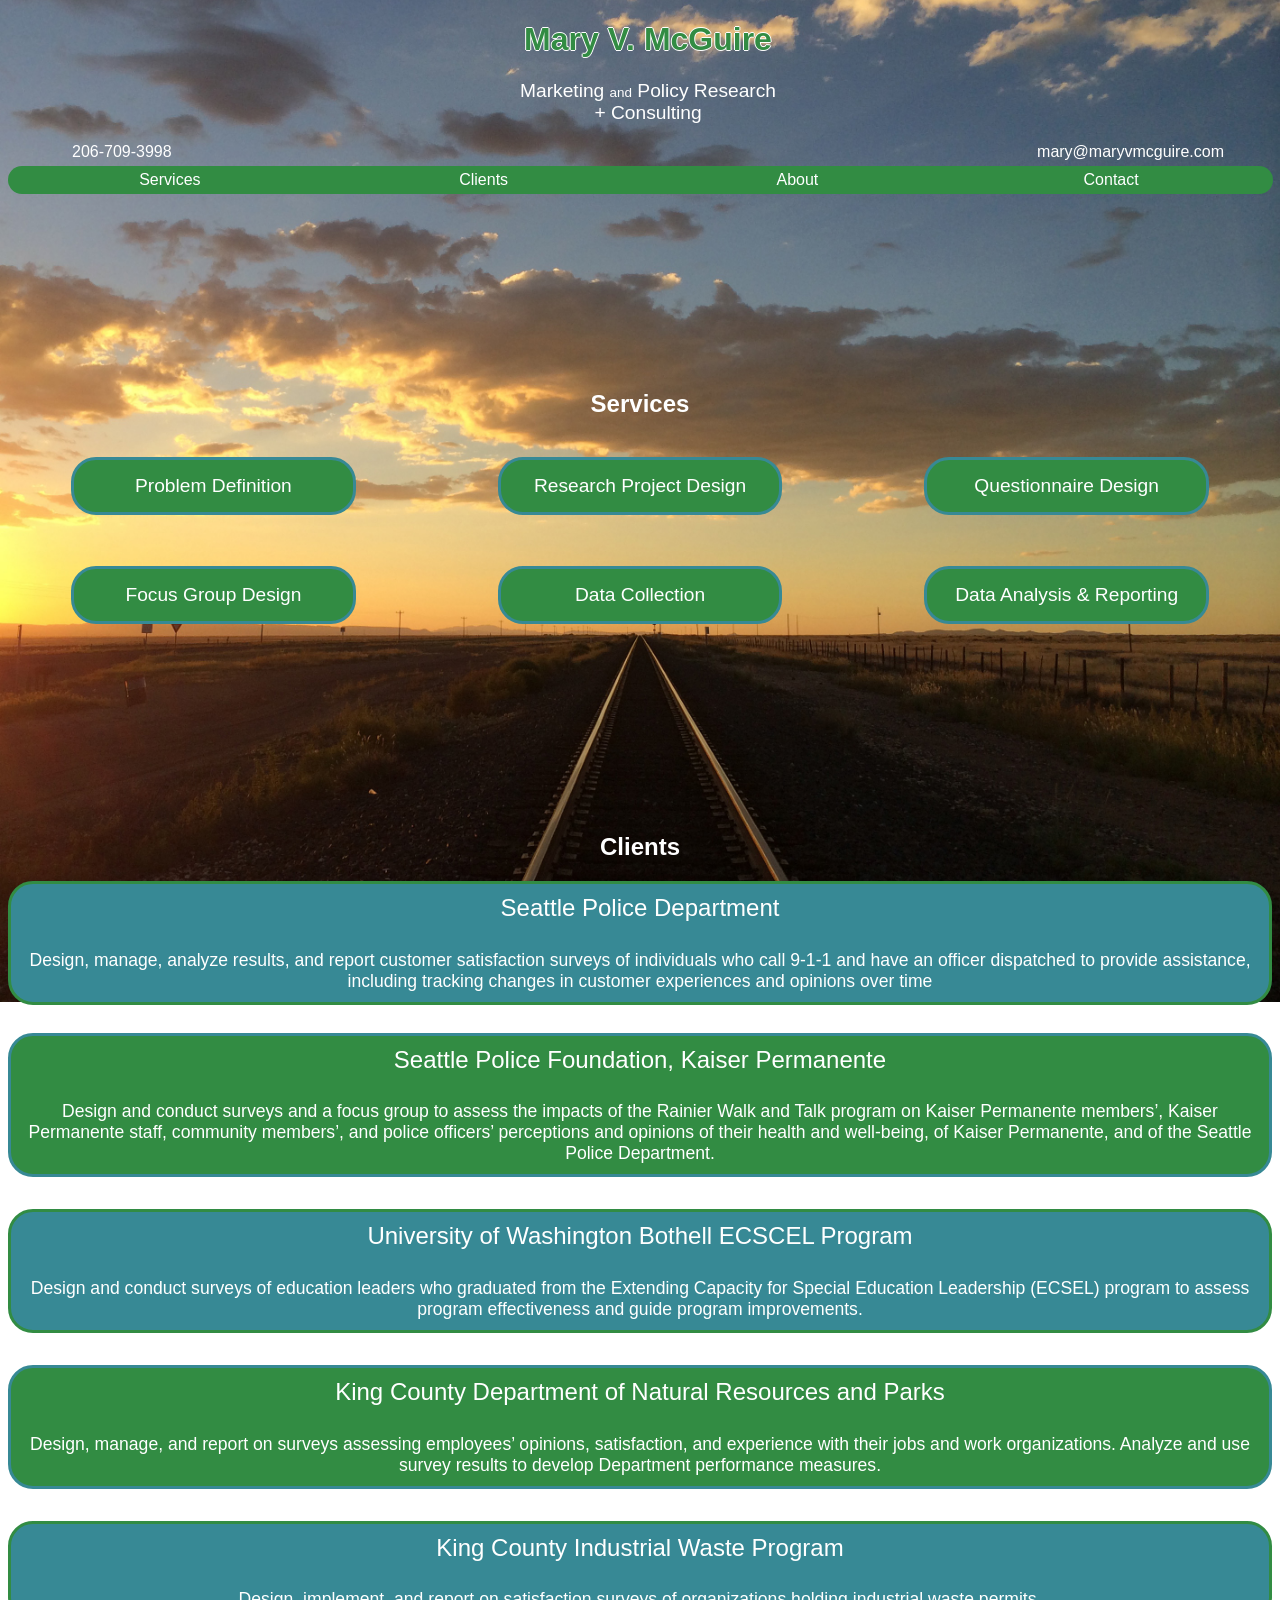
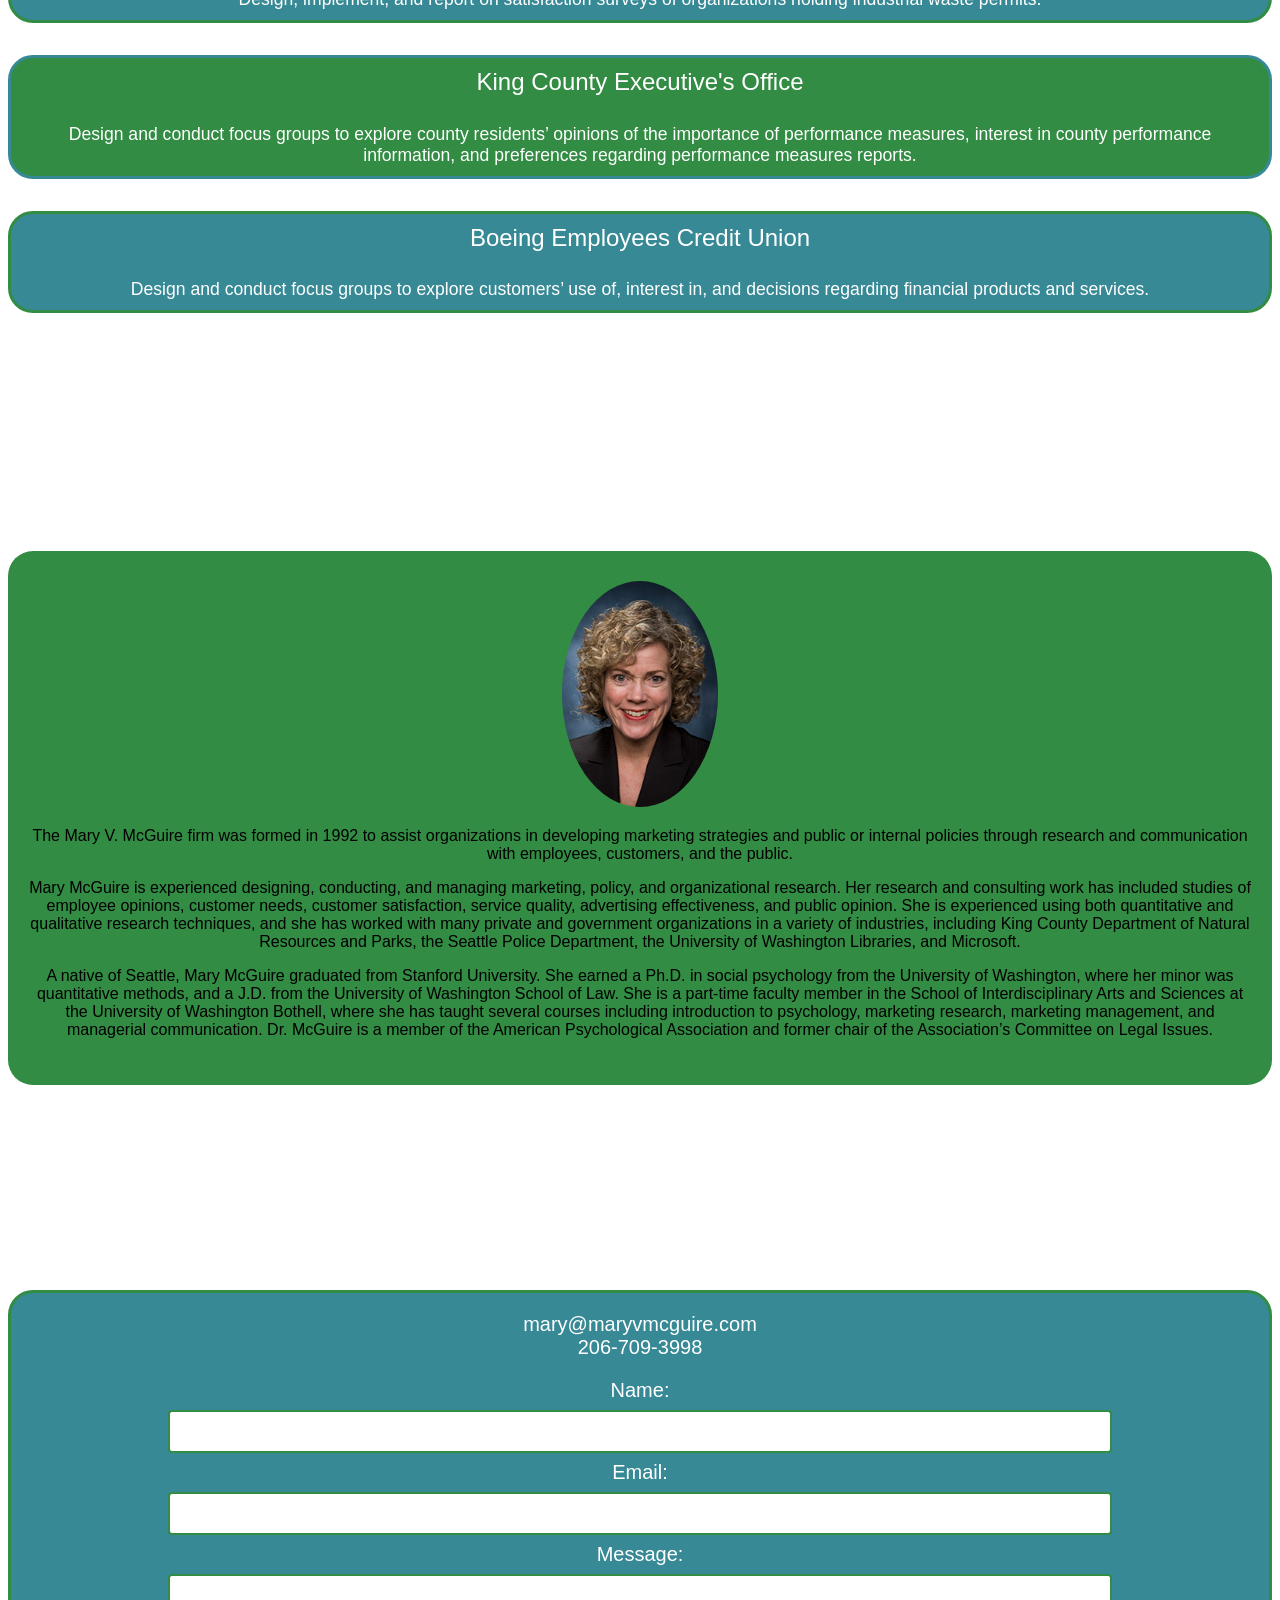
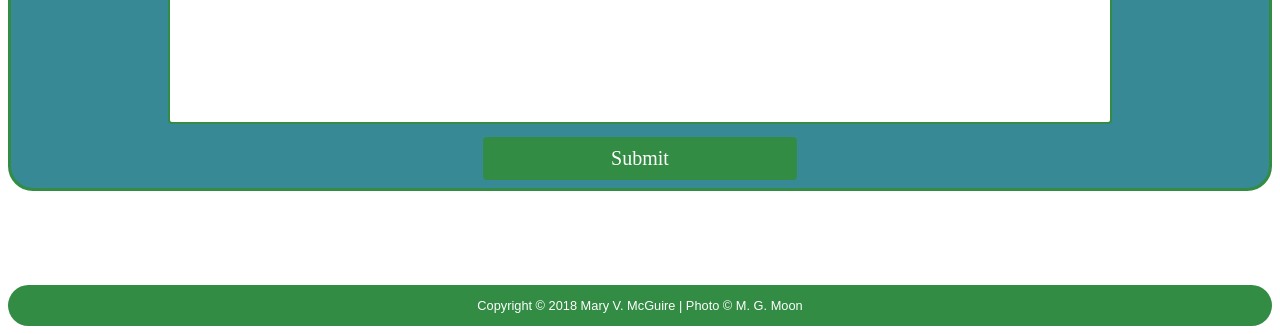
==== index.html @ dff4f5a7 "cleaned up php" ====
<!DOCTYPE html>
<html lang=en>
<head>
    <meta charset=utf-8>
    <title>Home</title>
    <meta name= "viewport" content= "width=device-width, initial-scale=1">
    <link rel="stylesheet" href="styles.css">
    <script type='text/javascript' src="https://ajax.googleapis.com/ajax/libs/jquery/3.2.1/jquery.min.js"></script>
<script type='text/javascript' src="jquery.localScroll-2.0.0/jquery.localScroll.min.js"></script>
    <script>
 $(document).ready(function(){
            $('html, body').animate({scrollTop: + 170});
            $("a").click(function(event) {
                if (this.hash !== "") {
                    event.preventDefault();
                    var hash = this.hash;
                    $('html, body').animate({scrollTop: $(hash).offset().top}, 800, function() {
                        window.location.hash = hash;
                    });
                } 
            });
        });
    </script>
    <script>
        $(window).scroll(function(){
            var nav = $('nav'),
                scroll = $(window).scrollTop();
            
            if (scroll >= 200) nav.addClass('sticky');
            else nav.removeClass('sticky');
        })
    
    
    </script>
</head>   
<body>             
    <header>
        <h1 style="color: #328c43">Mary V. McGuire</h1>
        <p>Marketing <span id="sub" style="font-size: 0.7em">and</span> Policy Research<br/> + Consulting</p> 
        <div id="email">mary@maryvmcguire.com</div><div id="phone">206-709-3998</div>
        <nav> 
            <ul class="nav">
                <li><a title="" href="#services">Services</a></li>
                <li><a href="#clients">Clients</a></li>
                <li><a href="#about">About</a></li>
                <li><a href="#contact">Contact</a></li>
            </ul>
        </nav>
    </header>
    
    <div id="body"> 
<!------------Services------------------->
    <a id="services" class="topDown"></a>
    <h2>Services</h2>
    <div id="servicewrapper">
        <p class="service 1">Problem Definition<span class="Hover 1">Work with organizations to identify and define information that is needed to make informed decisions and develop effective organizational and marketing strategies, tactics, and positions.</span></p>
        
        <p class="service 2">Research Project Design<span class="Hover 2">Design research projects that use appropriate quantitative and/or qualitative research techniques to produce objective information to be used in organizational decision making and policy development.</span></p>
        
        <p class="service 3">Questionnaire Design<span class="Hover 3">Develop questionnaires and interview protocols to provide meaningful, usable data from personal interviews, telephone interviews, or written or electronic surveys.</span></p>
        
        <p class="service 4">Focus Group Design<span class="Hover 4">Develop procedures and discussion guides to generate pertinent, usable information from focus group discussions.</span></p>
        <p class="service 5">Data Collection<span class="Hover 5">Conduct and administer research projects, including focus groups, executive interviews, telephone surveys, and written surveys, including online surveys, with employees, customers, prospects, and the public.</span></p>
        <p class="service 6">Data Analysis &amp; Reporting<span class="Hover 6">Analyze and interpret qualitative and quantitative data, conduct appropriate statistical analyses, and prepare written and oral reports and presentations to make the results of research clear, accessible, and useful in organizational decision making and policy development.</span></p>
    </div>

<!------------Clients------------------->
    <a id="clients" class="topDown"></a>
    <h2>Clients</h2>    
    <div id="client1" class="client">
        <p>Seattle Police Department</p>
        <span class="CHover 1">Design, manage, analyze results, and report customer satisfaction surveys of individuals who call 9-1-1 and have an officer dispatched to provide assistance, including tracking changes in customer experiences and opinions over time</span>
    </div>
    <div id="client2" class="client">
        <p>Seattle Police Foundation, Kaiser Permanente</p>
        <span class="CHover 2">Design and conduct surveys and a focus group to assess the impacts of the Rainier Walk and Talk program on Kaiser Permanente members’, Kaiser Permanente staff, community members’, and police officers’ perceptions and opinions of their health and well-being, of Kaiser Permanente, and of the Seattle Police Department.</span>
    </div>
    <div id="client3" class="client">
        <p>University of Washington Bothell ECSCEL Program</p>
        <span class="CHover 3">Design and conduct surveys of education leaders who graduated from the Extending Capacity for Special Education Leadership (ECSEL) program to assess program effectiveness and guide program improvements.</span>
    </div>
    <div id="client4" class="client">
        <p>King County Department of Natural Resources and Parks</p>
        <span class="CHover 4">Design, manage, and report on surveys assessing employees’ opinions, satisfaction, and experience with their jobs and work organizations. Analyze and use survey results to develop Department performance measures.</span>
    </div>
    <div id="client5" class="client">
        <p>King County Industrial Waste Program</p>
        <span class="CHover 5">Design, implement, and report on satisfaction surveys of organizations holding industrial waste permits.</span>
    </div>
    <div id="client6" class="client">
        <p>King County Executive's Office</p>
        <span class="CHover 6">Design and conduct focus groups to explore county residents’ opinions of the importance of performance measures, interest in county performance information, and preferences regarding performance measures reports.</span>
    </div>
    <div id="client7" class="client">
        <p>Boeing Employees Credit Union</p>
        <span class="CHover 7">Design and conduct focus groups to explore customers’ use of, interest in, and decisions regarding financial products and services.</span>
    </div>

 <!------------About------------------->
    <a id="about" class="topDown"></a>
        <h2>About</h2>
    <div id="aboutdiv">
        <img src="McGuireSmall.jpg" class="img-circle" alt="Portrait"><p>The Mary V. McGuire firm was formed in 1992 to assist organizations in developing marketing strategies and public or internal policies through research and communication with employees, customers, and the public.</p>
        <span class="more"><p id="moreHide">More...</p>
        <span class="AHover"><p>Mary McGuire is experienced designing, conducting, and managing marketing, policy, and organizational research. Her research and consulting work has included studies of employee opinions, customer needs, customer satisfaction, service quality, advertising effectiveness, and public opinion. She is experienced using both quantitative and qualitative research techniques, and she has worked with many private and government organizations in a variety of industries, including King County Department of Natural Resources and Parks, the Seattle Police Department, the University of Washington Libraries, and Microsoft.</p>
        <p>A native of Seattle, Mary McGuire graduated from Stanford University. She earned a Ph.D. in social psychology from the University of Washington, where her minor was quantitative methods, and a J.D. from the University of Washington School of Law. She is a part-time faculty member in the School of Interdisciplinary Arts and Sciences at the University of Washington Bothell, where she has taught several courses including introduction to psychology, marketing research, marketing management, and managerial communication. Dr. McGuire is a member of the American Psychological Association and former chair of the Association’s Committee on Legal Issues.</p></span></span>
    </div>
    
    
 <!------------Contact------------------->
        <a id="contact" class="topDownMore"></a>
        <h2>Contact</h2>
    <div id="contactdiv">
        <p>mary@maryvmcguire.com<br/>206-709-3998</p>
        <form method="post" name="myemailform" action="send_mail.php" >
            <label for="name">Name:</label><br/>
            <input type="text" name="name" required><br/>
            <label for="email_address">Email:</label><br/>
            <input type="text" name="email_address" required><br/>
            <div id="contactmsg">Message:</div>
            <textarea id="msg" name="comments" maxlength="500" alt="message" required></textarea> <br/>
            <input type="submit" id="button" value="Submit">
        </form>

    </div>
        
<!-------------Footer------------>
        <footer>
        <p>Copyright &copy; 2018 Mary V. McGuire | Photo &copy; M. G. Moon</p></footer>
    </div>
</body>    
</html>
---- styles.css ----
/*Main*/

body {
    font-family: Verdana, Geneva, sans-serif;
    position:relative;
    background-image: url("Tracks_lowRes.jpg");/*Photo copyright M. G. Moon*/
    background-size: cover;
    background-position: center;
    background-repeat: no-repeat;
    background-attachment: fixed;
}
#body
{
    margin-top: 200px;
}

/*section titles*/
h2 {
    text-align: center;
    color: white;
}

/*Scroll feature*/
a.topDown::before {
    display: block;
    content: " ";
    height: 170px;
    visibility: hidden;
}

a.topDownMore::before {
    display: block;
    content: " ";
    margin-top: -250px;
    height: 250px;
    visibility: hidden;
}

/*header*/
header {
    background-position: top left;
    background-repeat: no-repeat;
/*    position:fixed;*/
    width: 100%;  
    top: 0;
    
}

h1 {
    background-position: top center;
    text-align: center;
    position: relative;
    color: #328c43;
    text-shadow: -1px 0px white, 0 1px white, 1px 0 white, 0 -1px white;
    font-size: 2em;  
}

header p {
    color: white;
    text-align: center;
    font-size:1.2em
}

#phone {
    font-size: 0.9em;
    text-align:center;
    color: white;
}

#email {
    font-size: 1em;
    text-align:center;
    color:white;
    margin-top: -10px;
    margin-bottom: 10px;
}

/*Navigation*/
.nav {
    padding:5px;
    overflow: hidden;
    background-color: #328c43;
    width: relative;
    border-radius: 25px;
    clear: both;
}
.sticky
{
    position: fixed;
    top: 0;
    width: 90%;
    padding: 10px 10px;
    background-image: url("Tracks_lowRes.jpg");/*Photo copyright M. G. Moon*/
    background-size: cover;
    background-position: center;
    background-repeat: no-repeat;
    background-attachment: fixed;
}

.nav li {
    display: inline;
    text-align: center;
    width: 25%;
    float: left;
    
}

.nav a {
    display: inline;
    color: white;
    text-align: center;
    text-decoration: none;
    font-size: 1em;
}


ul li a:link {
    color: white;
    text-decoration: none;
}

ul li a:visited {
    color: white;
    text-decoration: none;
}

ul li a:hover {
    color: black;
    text-decoration: none;
}

/*Services*/
#serviceswrapper{
    display:block;
}

.service {
    background-color: #328c43;
    border: solid #378995 3px;
    padding-top: 15px;
    padding-bottom: 15px;
    text-align: center;
    border-radius: 25px;
    font-size: 1.5em;
    color: white;
    
}

.Hover {
    display: none;
}

.service:hover .Hover {
    display: block;
    font-size: 0.7em;
    padding-top: 1em;
    
}

/*Clients*/
.client > * {
    margin: 0;
    padding: 10px;
    text-align: center;
    color: white;  
}

.client > p {
    padding-top: 10px;
    padding-bottom: 10px;
    font-size: 1.5em;
}


#client1 {
    background-color: #378995;
    border-radius: 25px;
    border: solid #328c43 3px;
}

#client2 {
    background-color: #328c43;
    border-radius: 25px;
    margin-top: 1.75em;
    border: solid #378995 3px;
}

#client3 {
    background-color: #378995; 
    border-radius: 25px;
        margin-top: 2em;
    border: solid #328c43 3px;
}

#client4 {
    background-color: #328c43;
    border-radius: 25px;
        margin-top: 2em;
    border: solid #378995 3px;
}

#client5 {
    background-color: #378995;
    border-radius: 25px;
        margin-top: 2em;
    border: solid #328c43 3px;
}

#client6 {
    background-color: #328c43;
    border-radius: 25px;
        margin-top: 2em;
    border: solid #378995 3px;
}

#client7 {
    background-color: #378995;    
    border-radius: 25px;   
        margin-top: 2em;
    border: solid #328c43 3px;
}

.CHover {
    display: none;
}

.client:hover .CHover {
    display: block;
    font-size: 1.1em;
    padding-top: 1em;
}


/*About*/
#aboutdiv {
    background-color: #328c43;
    border-radius: 25px;
    padding: 30px 20px 30px;
    margin-bottom: 10%;
    text-align: center;
}

.img-circle {
    border-radius: 50%;
    width:156px;
    text-align: center;
}

.AHover {
    display: none;
}
.more:hover .AHover {
    display: block;
}

/*Contact*/
#contactdiv {
    background-color: #378995;
    border: solid #328c43 3px;
    margin: auto;
    margin-top:10px;
    text-align: center;
    display:inline-grid;
    border-radius: 25px;
    width: 100%;
    font-size: 1.25em;
    box-sizing: border-box;
    color:white;
}

input[type=text] {
    width: 75%;
    padding: 12px 20px;
    margin: 8px 0;
    box-sizing: border-box;
    border: 2px solid;
    border-color:#328c43;
    border-radius: 4px;
}

#msg {
    height: 150px;
    width: 75%;
     margin: 0px 0;
    box-sizing: border-box;
    border: 2px solid;
    border-color:#328c43;
    border-radius: 4px;
    box-sizing: border-box;
    resize: none;      
}

#contactmsg {
    margin-top:0px;
    margin-bottom:8px;
}

#button {
    width: 25%;
    background-color: #328c43;
    color: white;
    padding-top: 10px;
    padding-bottom: 10px;
    margin: 8px 0;
    border: none;
    border-radius: 4px;
    cursor: pointer;
    font-family: Verdana;
    font-size: 20px;
    text-align: center;
}

/*Footer*/
footer {
    overflow: hidden;
    background-color: #328c43;
    width: relative;
    border-radius: 25px;
    clear: both;
    margin-top: 7.5%;
    font-size: .8em;
    color: white;
    text-align: center;
    
}


/*Tablet Screen*/
@media (min-width: 550px)
{
    body
    {
        background-image:url("Tracks.jpg");/*Photo copyright M. G. Moon*/
    }
    header
    {
        background-image: url("Tracks.jpg");/*Photo copyright M. G. Moon*/
        background-size: cover;
        background-position: center;
        background-repeat: no-repeat;
        background-attachment: fixed;
        position: fixed;
    }
    .nav
    {
        margin-right: 15px;
    }
    #phone 
    {
        font-size: 1em;
        text-align:left;
        margin-left: 5%;
        float: left;
        margin-bottom: 5px;

    }

    #email 
    {
        font-size: 1em;
        text-align:center;
        float: right;
        margin:0;
        margin-right: 5%;
        margin-bottom: 5px;

    }
    #servicewrapper
    {
        display: grid;
        grid-template-columns: 40% 40%;
        grid-gap: 1em;
        justify-content: space-between;
        margin: 0 5%;
    }
        .service > span
    {
        position: absolute;
        background-color: #328c43;
        border-bottom: solid #378995 3px;
        border-left: solid #378995 3px;
        border-right: solid #378995 3px;
        
        padding-top: 20px;
        padding-bottom: 30px;
        text-align: center;
        border-radius: 0px 0px 25px 25px;
        font-size: 1.5em;
        color: white;
        width: 35%;
        margin-left: -3px;
        margin-top: 0px;


}
}
    

/*Desktop Screen*/
@media (min-width: 650px)
{
    #servicewrapper
    {
        display: grid;
        grid-template-columns: 25% 25% 25%;
        grid-gap: 1em;
        font-size: .8em;
        justify-content: space-between;
        

    }
    .service:hover .Hover 
    {
        display: block;
        font-size: 0.9em;
        padding-top: 1em;

    }
    .service > span
    {
        width: 22%;

    }
    
    .CHover 
    {
        display: block;
        font-size: 1.1em;
        padding-top: 1em;
    }
    .AHover 
    {
        display: block;
    }
    #moreHide
    {
        display:none;
    }
}
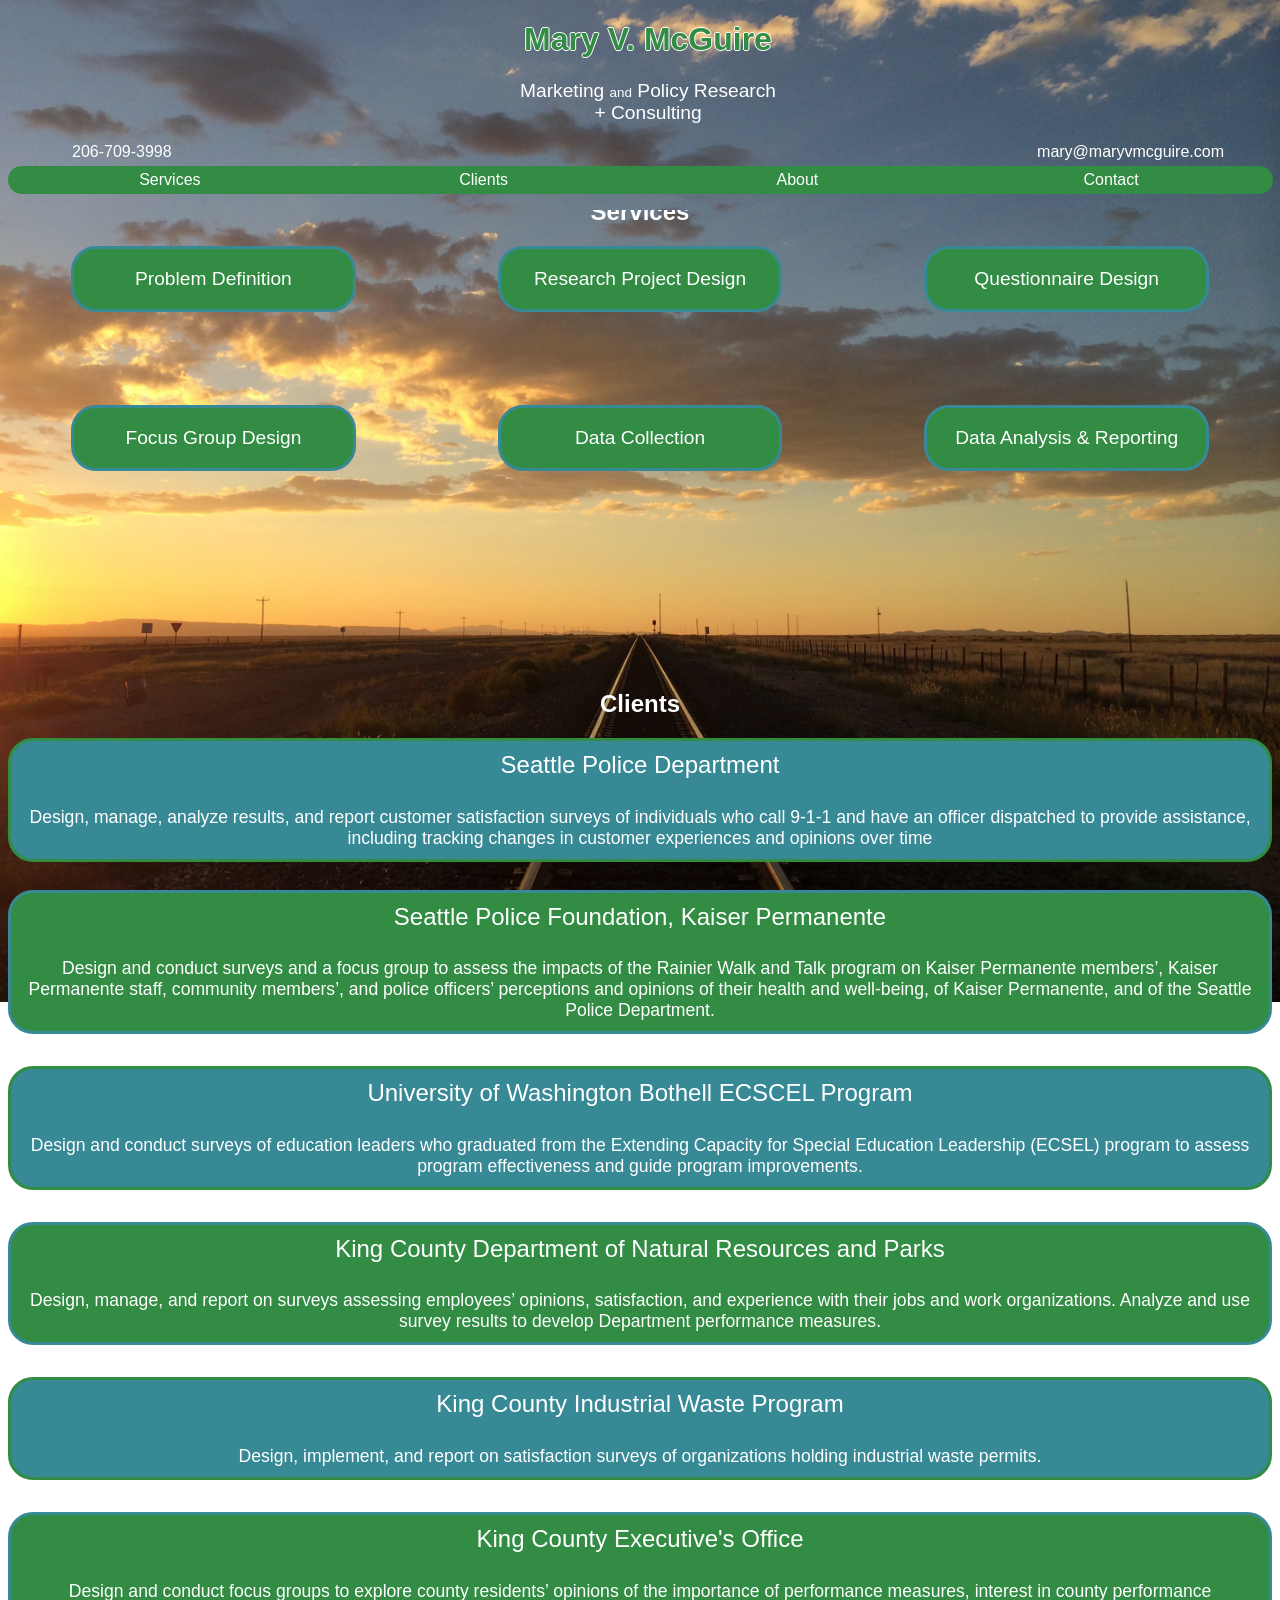
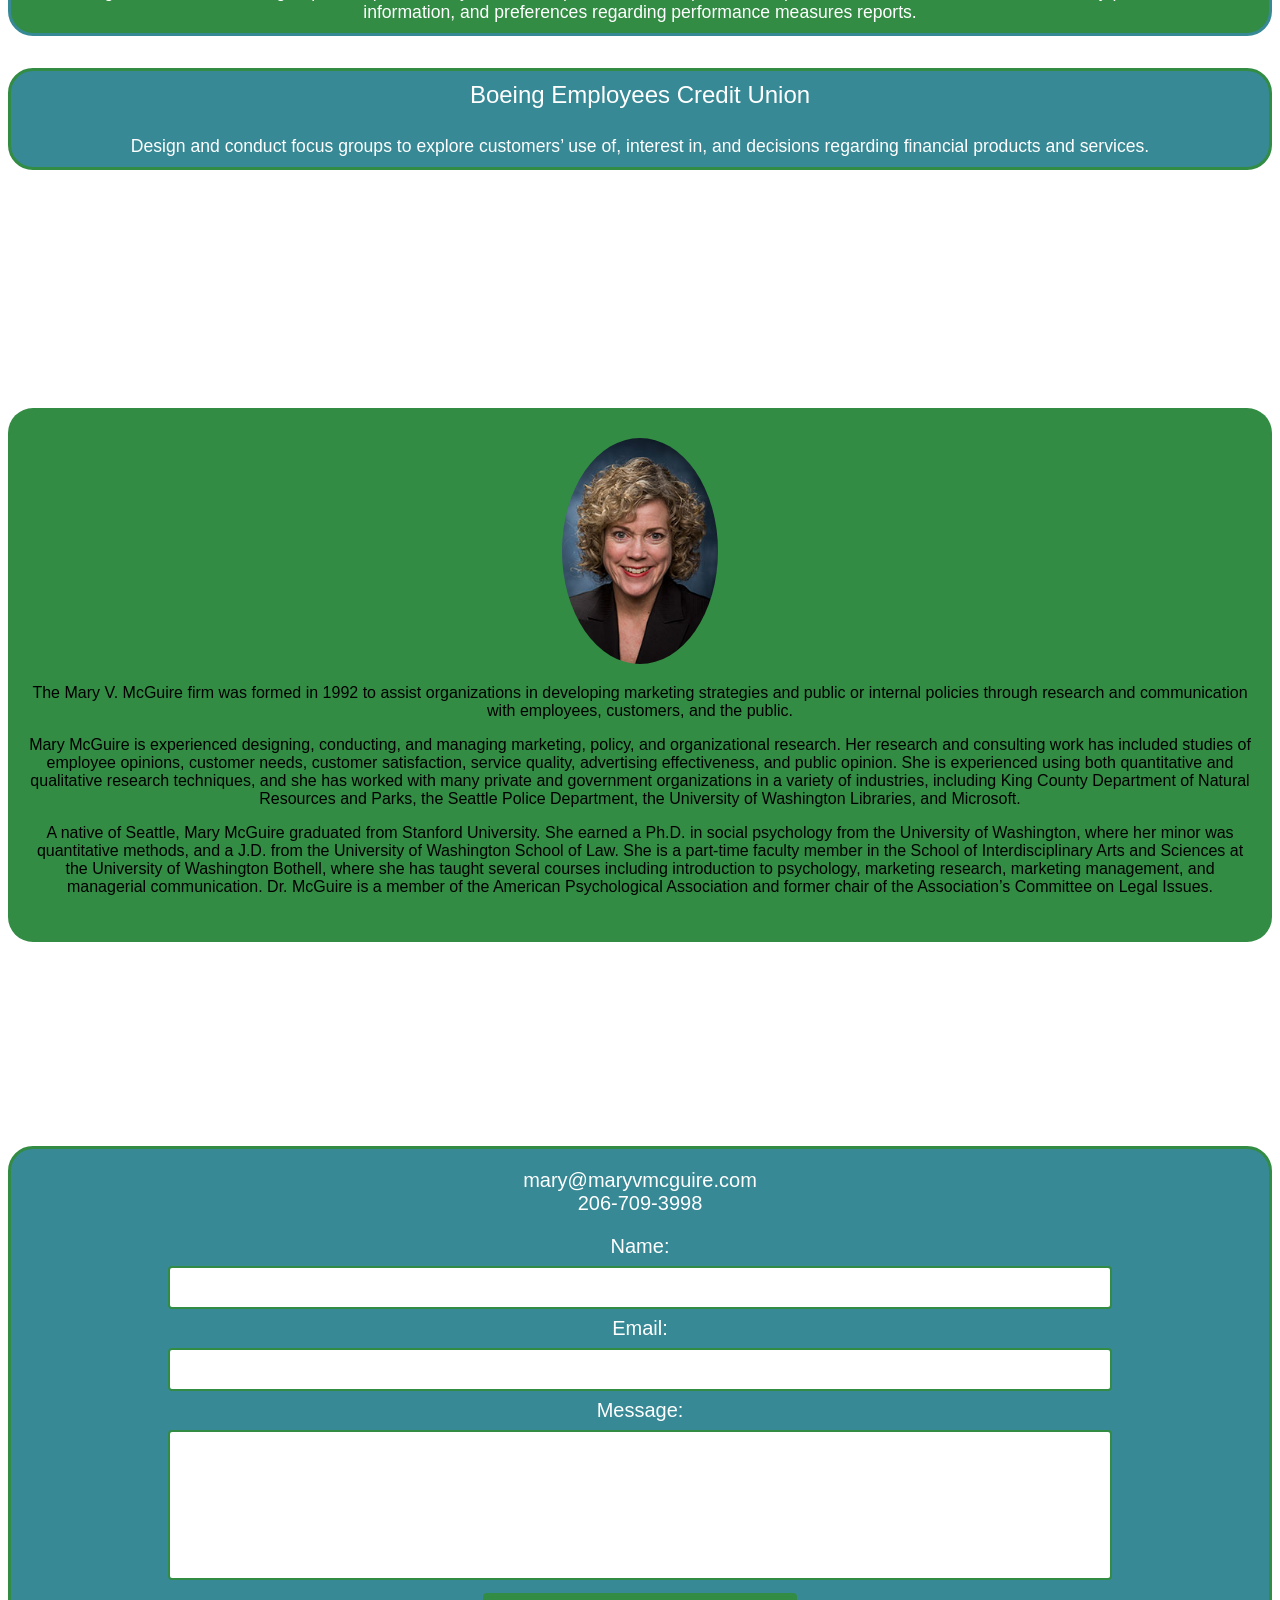
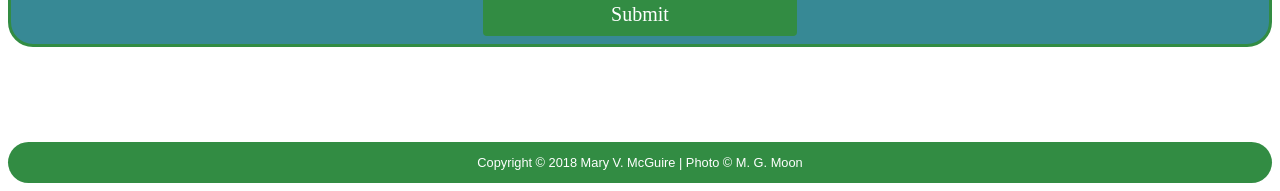
==== commit 9a591a61: "adjusted services hover" ====
--- a/index.html
+++ b/index.html
@@ -32,7 +32,8 @@
     
     
     </script>
-</head>   
+    </head>
+
 <body>             
     <header>
         <h1 style="color: #328c43">Mary V. McGuire</h1>
@@ -40,28 +41,29 @@
         <div id="email">mary@maryvmcguire.com</div><div id="phone">206-709-3998</div>
         <nav> 
             <ul class="nav">
-                <li><a title="" href="#services">Services</a></li>
-                <li><a href="#clients">Clients</a></li>
-                <li><a href="#about">About</a></li>
-                <li><a href="#contact">Contact</a></li>
+                <li><a id="sernav" title="" href="#services">Services</a></li>
+                <li><a id="clientnav"href="#clients">Clients</a></li>
+                <li><a id="aboutnav"href="#about">About</a></li>
+                <li><a id="contactnav"href="#contact">Contact</a></li>
             </ul>
         </nav>
     </header>
-    
-    <div id="body"> 
+    <div id="content"> 
 <!------------Services------------------->
     <a id="services" class="topDown"></a>
     <h2>Services</h2>
     <div id="servicewrapper">
-        <p class="service 1">Problem Definition<span class="Hover 1">Work with organizations to identify and define information that is needed to make informed decisions and develop effective organizational and marketing strategies, tactics, and positions.</span></p>
+        <div class="service 1"><p>Problem Definition</p><span class="Hover 1">Work with organizations to identify and define information that is needed to make informed decisions and develop effective organizational and marketing strategies, tactics, and positions.</span></div>
         
-        <p class="service 2">Research Project Design<span class="Hover 2">Design research projects that use appropriate quantitative and/or qualitative research techniques to produce objective information to be used in organizational decision making and policy development.</span></p>
+        <div class="service 2"><p>Research Project Design</p><span class="Hover 2">Design research projects that use appropriate quantitative and/or qualitative research techniques to produce objective information to be used in organizational decision making and policy development.</span></div>
         
-        <p class="service 3">Questionnaire Design<span class="Hover 3">Develop questionnaires and interview protocols to provide meaningful, usable data from personal interviews, telephone interviews, or written or electronic surveys.</span></p>
+        <div class="service 3"><p>Questionnaire Design</p><span class="Hover 3">Develop questionnaires and interview protocols to provide meaningful, usable data from personal interviews, telephone interviews, or written or electronic surveys.</span></div>
         
-        <p class="service 4">Focus Group Design<span class="Hover 4">Develop procedures and discussion guides to generate pertinent, usable information from focus group discussions.</span></p>
-        <p class="service 5">Data Collection<span class="Hover 5">Conduct and administer research projects, including focus groups, executive interviews, telephone surveys, and written surveys, including online surveys, with employees, customers, prospects, and the public.</span></p>
-        <p class="service 6">Data Analysis &amp; Reporting<span class="Hover 6">Analyze and interpret qualitative and quantitative data, conduct appropriate statistical analyses, and prepare written and oral reports and presentations to make the results of research clear, accessible, and useful in organizational decision making and policy development.</span></p>
+        <div class="service 4"><p>Focus Group Design</p><span class="Hover 4">Develop procedures and discussion guides to generate pertinent, usable information from focus group discussions.</span></div>
+        
+        <div class="service 5" id="data"><p>Data Collection</p><span class="Hover 5">Conduct and administer research projects, including focus groups, executive interviews, telephone surveys, and written surveys, including online surveys, with employees, customers, prospects, and the public.</span></div>
+        
+        <div class="service 6"><p>Data Analysis &amp; Reporting</p><span class="Hover 6">Analyze and interpret qualitative and quantitative data, conduct appropriate statistical analyses, and prepare written and oral reports and presentations to make the results of research clear, accessible, and useful in organizational decision making and policy development.</span></div>
     </div>
 
 <!------------Clients------------------->
--- a/styles.css
+++ b/styles.css
@@ -9,9 +9,9 @@
     background-repeat: no-repeat;
     background-attachment: fixed;
 }
-#body
+#content
 {
-    margin-top: 200px;
+    margin-top: ;
 }
 
 /*section titles*/
@@ -88,13 +88,13 @@
 {
     position: fixed;
     top: 0;
-    width: 90%;
-    padding: 10px 10px;
-    background-image: url("Tracks_lowRes.jpg");/*Photo copyright M. G. Moon*/
-    background-size: cover;
-    background-position: center;
-    background-repeat: no-repeat;
-    background-attachment: fixed;
+    width: 97%;
+        background-image: url("Tracks_lowRes.jpg");/*Photo copyright M. G. Moon*/
+        background-size: cover;
+        background-position: center;
+        background-repeat: no-repeat;
+        background-attachment: fixed;
+        position: fixed;
 }
 
 .nav li {
@@ -137,12 +137,12 @@
 .service {
     background-color: #328c43;
     border: solid #378995 3px;
-    padding-top: 15px;
-    padding-bottom: 15px;
     text-align: center;
     border-radius: 25px;
     font-size: 1.5em;
     color: white;
+    margin-bottom: 1.5em;
+
     
 }
 
@@ -326,7 +326,7 @@
 
 
 /*Tablet Screen*/
-@media (min-width: 550px)
+@media (min-width: 560px)
 {
     body
     {
@@ -369,7 +369,7 @@
     {
         display: grid;
         grid-template-columns: 40% 40%;
-        grid-gap: 1em;
+        grid-gap: 2.5em;
         justify-content: space-between;
         margin: 0 5%;
     }
@@ -377,22 +377,22 @@
     {
         position: absolute;
         background-color: #328c43;
-        border-bottom: solid #378995 3px;
-        border-left: solid #378995 3px;
-        border-right: solid #378995 3px;
-        
+        border: solid #378995 3px;
         padding-top: 20px;
-        padding-bottom: 30px;
+        padding-bottom: 20px;
         text-align: center;
-        border-radius: 0px 0px 25px 25px;
-        font-size: 1.5em;
+        border-radius: 25px;
+        font-size: 1em;
         color: white;
         width: 35%;
         margin-left: -3px;
         margin-top: 0px;
 
-
-}
+    }
+    #data > span
+    {
+        margin-top: 25px;
+    }
 }
     
 
@@ -403,7 +403,7 @@
     {
         display: grid;
         grid-template-columns: 25% 25% 25%;
-        grid-gap: 1em;
+        grid-gap: 5em;
         font-size: .8em;
         justify-content: space-between;
         
@@ -416,10 +416,14 @@
         padding-top: 1em;
 
     }
-    .service > span
+    .service >  span
     {
         width: 22%;
-
+        padding-right: 1.5px;
+    }
+    #data > span
+    {
+        margin-top: 0;
     }
     
     .CHover 
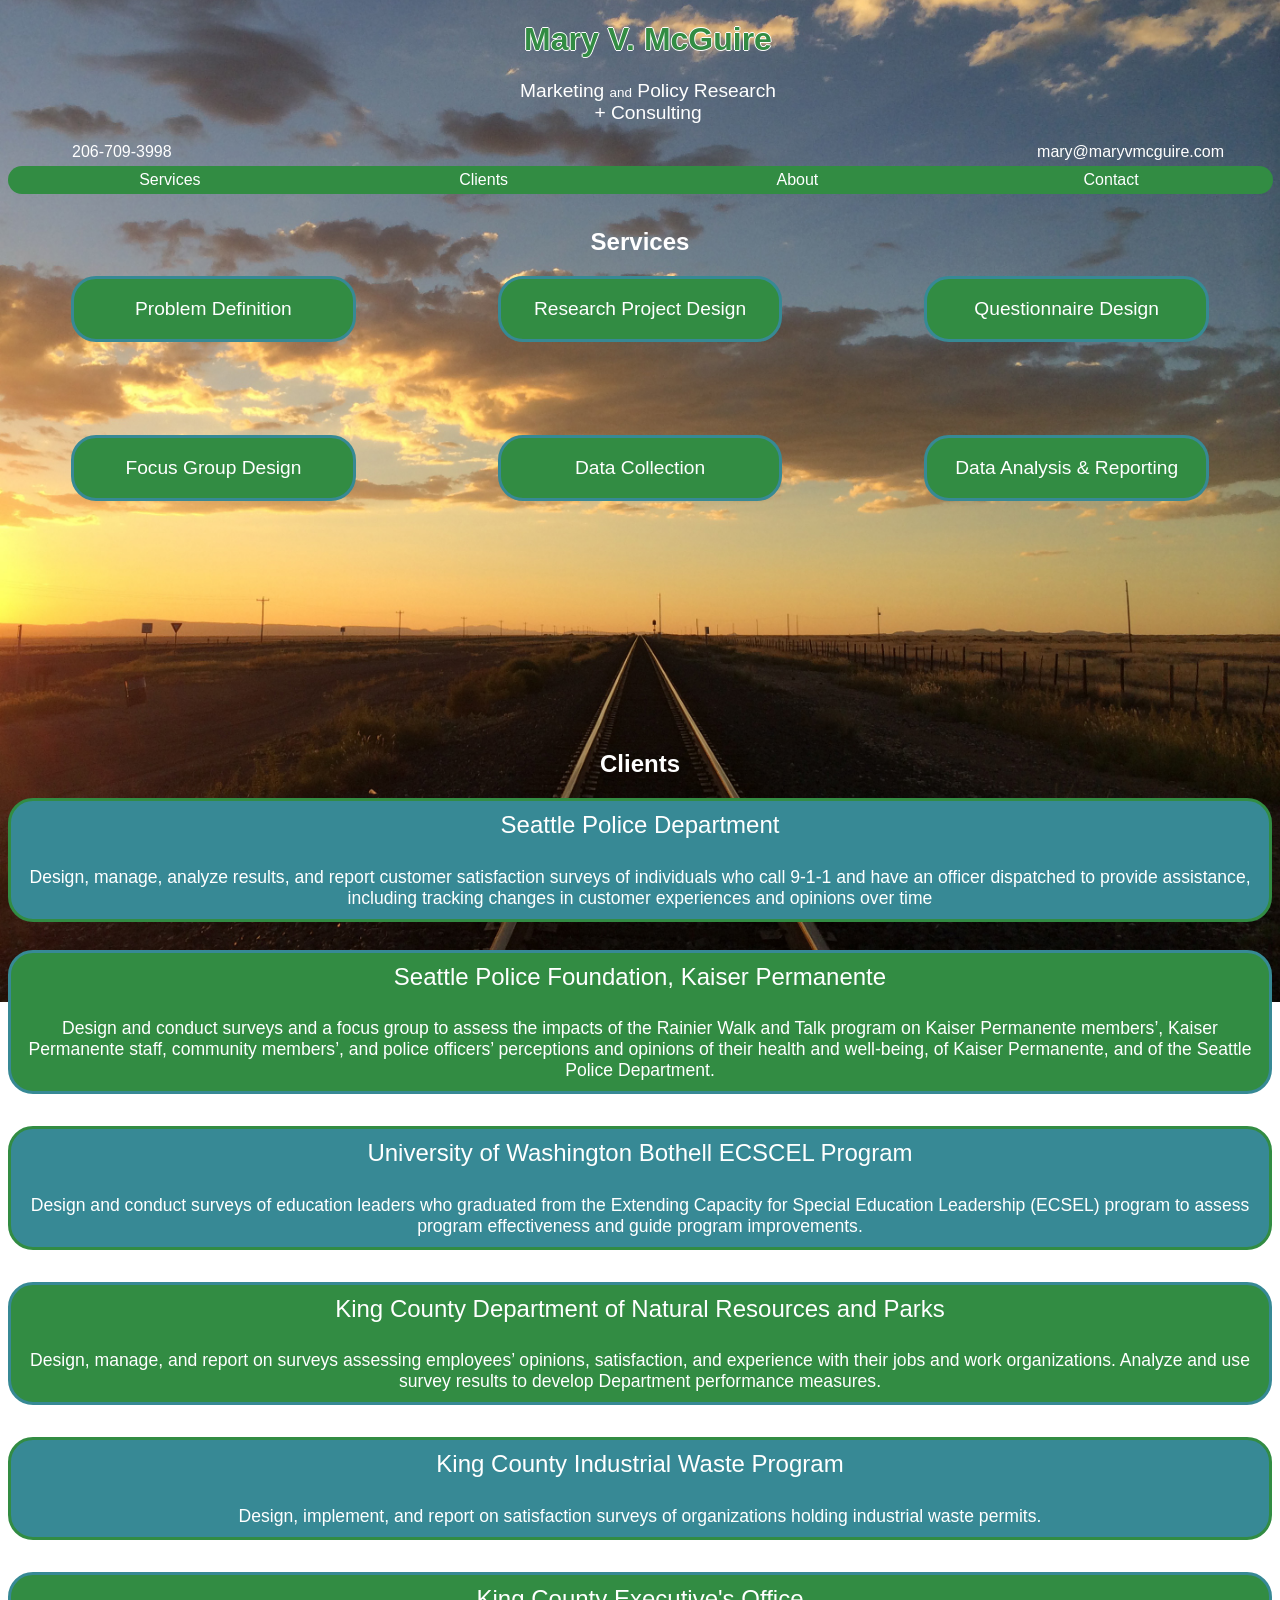
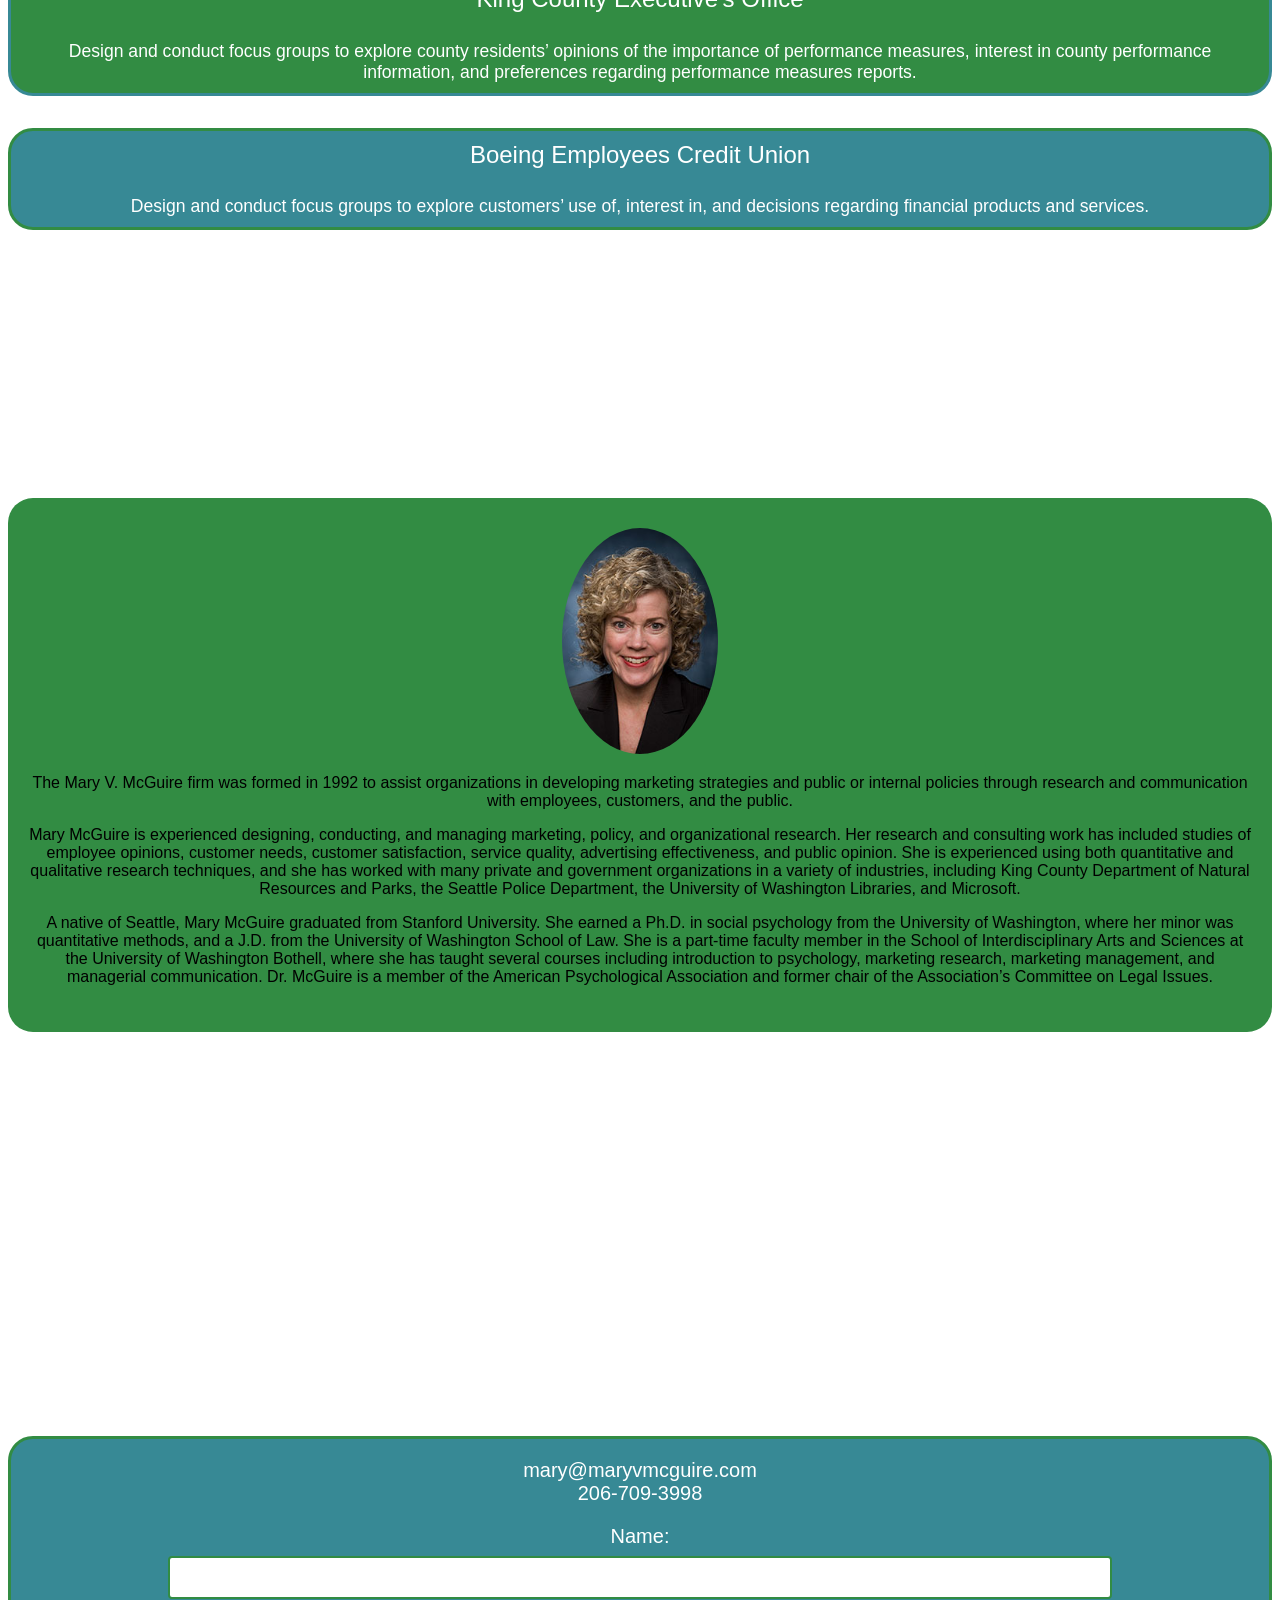
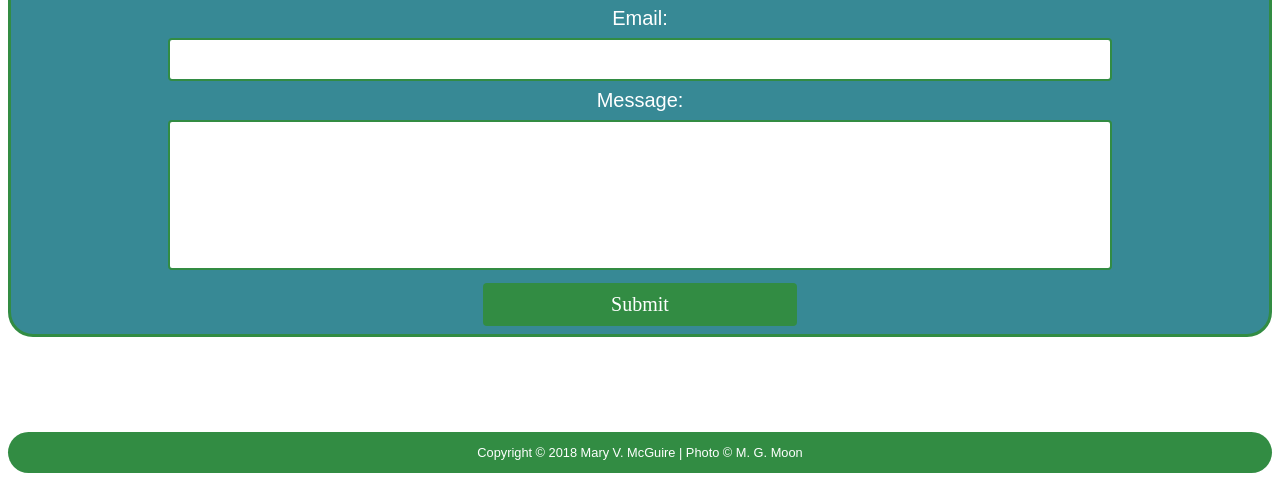
==== commit cac46480: "added icons, fixed scroll feature" ====
--- a/index.html
+++ b/index.html
@@ -6,10 +6,9 @@
     <meta name= "viewport" content= "width=device-width, initial-scale=1">
     <link rel="stylesheet" href="styles.css">
     <script type='text/javascript' src="https://ajax.googleapis.com/ajax/libs/jquery/3.2.1/jquery.min.js"></script>
-<script type='text/javascript' src="jquery.localScroll-2.0.0/jquery.localScroll.min.js"></script>
     <script>
  $(document).ready(function(){
-            $('html, body').animate({scrollTop: + 170});
+            //$('html, body').animate({scrollTop: + 170});
             $("a").click(function(event) {
                 if (this.hash !== "") {
                     event.preventDefault();
@@ -21,17 +20,7 @@
             });
         });
     </script>
-    <script>
-        $(window).scroll(function(){
-            var nav = $('nav'),
-                scroll = $(window).scrollTop();
-            
-            if (scroll >= 200) nav.addClass('sticky');
-            else nav.removeClass('sticky');
-        })
-    
-    
-    </script>
+
     </head>
 
 <body>             
@@ -103,14 +92,14 @@
         <h2>About</h2>
     <div id="aboutdiv">
         <img src="McGuireSmall.jpg" class="img-circle" alt="Portrait"><p>The Mary V. McGuire firm was formed in 1992 to assist organizations in developing marketing strategies and public or internal policies through research and communication with employees, customers, and the public.</p>
-        <span class="more"><p id="moreHide">More...</p>
+        <span class="more"><p id="moreHide"><span class="icon-circle-down"></span></p>
         <span class="AHover"><p>Mary McGuire is experienced designing, conducting, and managing marketing, policy, and organizational research. Her research and consulting work has included studies of employee opinions, customer needs, customer satisfaction, service quality, advertising effectiveness, and public opinion. She is experienced using both quantitative and qualitative research techniques, and she has worked with many private and government organizations in a variety of industries, including King County Department of Natural Resources and Parks, the Seattle Police Department, the University of Washington Libraries, and Microsoft.</p>
         <p>A native of Seattle, Mary McGuire graduated from Stanford University. She earned a Ph.D. in social psychology from the University of Washington, where her minor was quantitative methods, and a J.D. from the University of Washington School of Law. She is a part-time faculty member in the School of Interdisciplinary Arts and Sciences at the University of Washington Bothell, where she has taught several courses including introduction to psychology, marketing research, marketing management, and managerial communication. Dr. McGuire is a member of the American Psychological Association and former chair of the Association’s Committee on Legal Issues.</p></span></span>
     </div>
     
     
  <!------------Contact------------------->
-        <a id="contact" class="topDownMore"></a>
+        <a id="contact" class="topDown"></a>
         <h2>Contact</h2>
     <div id="contactdiv">
         <p>mary@maryvmcguire.com<br/>206-709-3998</p>
--- a/styles.css
+++ b/styles.css
@@ -1,4 +1,33 @@
 /*Main*/
+@font-face {
+  font-family: 'icomoon';
+  src:  url('fonts/icomoon.eot?ngujjv');
+  src:  url('fonts/icomoon.eot?ngujjv#iefix') format('embedded-opentype'),
+    url('fonts/icomoon.ttf?ngujjv') format('truetype'),
+    url('fonts/icomoon.woff?ngujjv') format('woff'),
+    url('fonts/icomoon.svg?ngujjv#icomoon') format('svg');
+  font-weight: normal;
+  font-style: normal;
+}
+
+[class^="icon-"], [class*=" icon-"] {
+  /* use !important to prevent issues with browser extensions that change fonts */
+  font-family: 'icomoon' !important;
+  speak: none;
+  font-style: normal;
+  font-weight: normal;
+  font-variant: normal;
+  text-transform: none;
+  line-height: 1;
+
+  /* Better Font Rendering =========== */
+  -webkit-font-smoothing: antialiased;
+  -moz-osx-font-smoothing: grayscale;
+}
+
+.icon-circle-down:before {
+  content: "\ea43";
+}
 
 body {
     font-family: Verdana, Geneva, sans-serif;
@@ -22,19 +51,11 @@
 
 /*Scroll feature*/
 a.topDown::before {
+    content: " ";
     display: block;
-    content: " ";
-    height: 170px;
     visibility: hidden;
 }
 
-a.topDownMore::before {
-    display: block;
-    content: " ";
-    margin-top: -250px;
-    height: 250px;
-    visibility: hidden;
-}
 
 /*header*/
 header {
@@ -84,18 +105,7 @@
     border-radius: 25px;
     clear: both;
 }
-.sticky
-{
-    position: fixed;
-    top: 0;
-    width: 97%;
-        background-image: url("Tracks_lowRes.jpg");/*Photo copyright M. G. Moon*/
-        background-size: cover;
-        background-position: center;
-        background-repeat: no-repeat;
-        background-attachment: fixed;
-        position: fixed;
-}
+
 
 .nav li {
     display: inline;
@@ -142,9 +152,8 @@
     font-size: 1.5em;
     color: white;
     margin-bottom: 1.5em;
-
-    
-}
+}
+
 
 .Hover {
     display: none;
@@ -154,6 +163,7 @@
     display: block;
     font-size: 0.7em;
     padding-top: 1em;
+    padding-bottom: 1em;
     
 }
 
@@ -341,6 +351,13 @@
         background-attachment: fixed;
         position: fixed;
     }
+    a.topDown::before {
+    display: block;
+    content: " ";
+    height: 200px;
+    visibility: hidden;
+}
+
     .nav
     {
         margin-right: 15px;
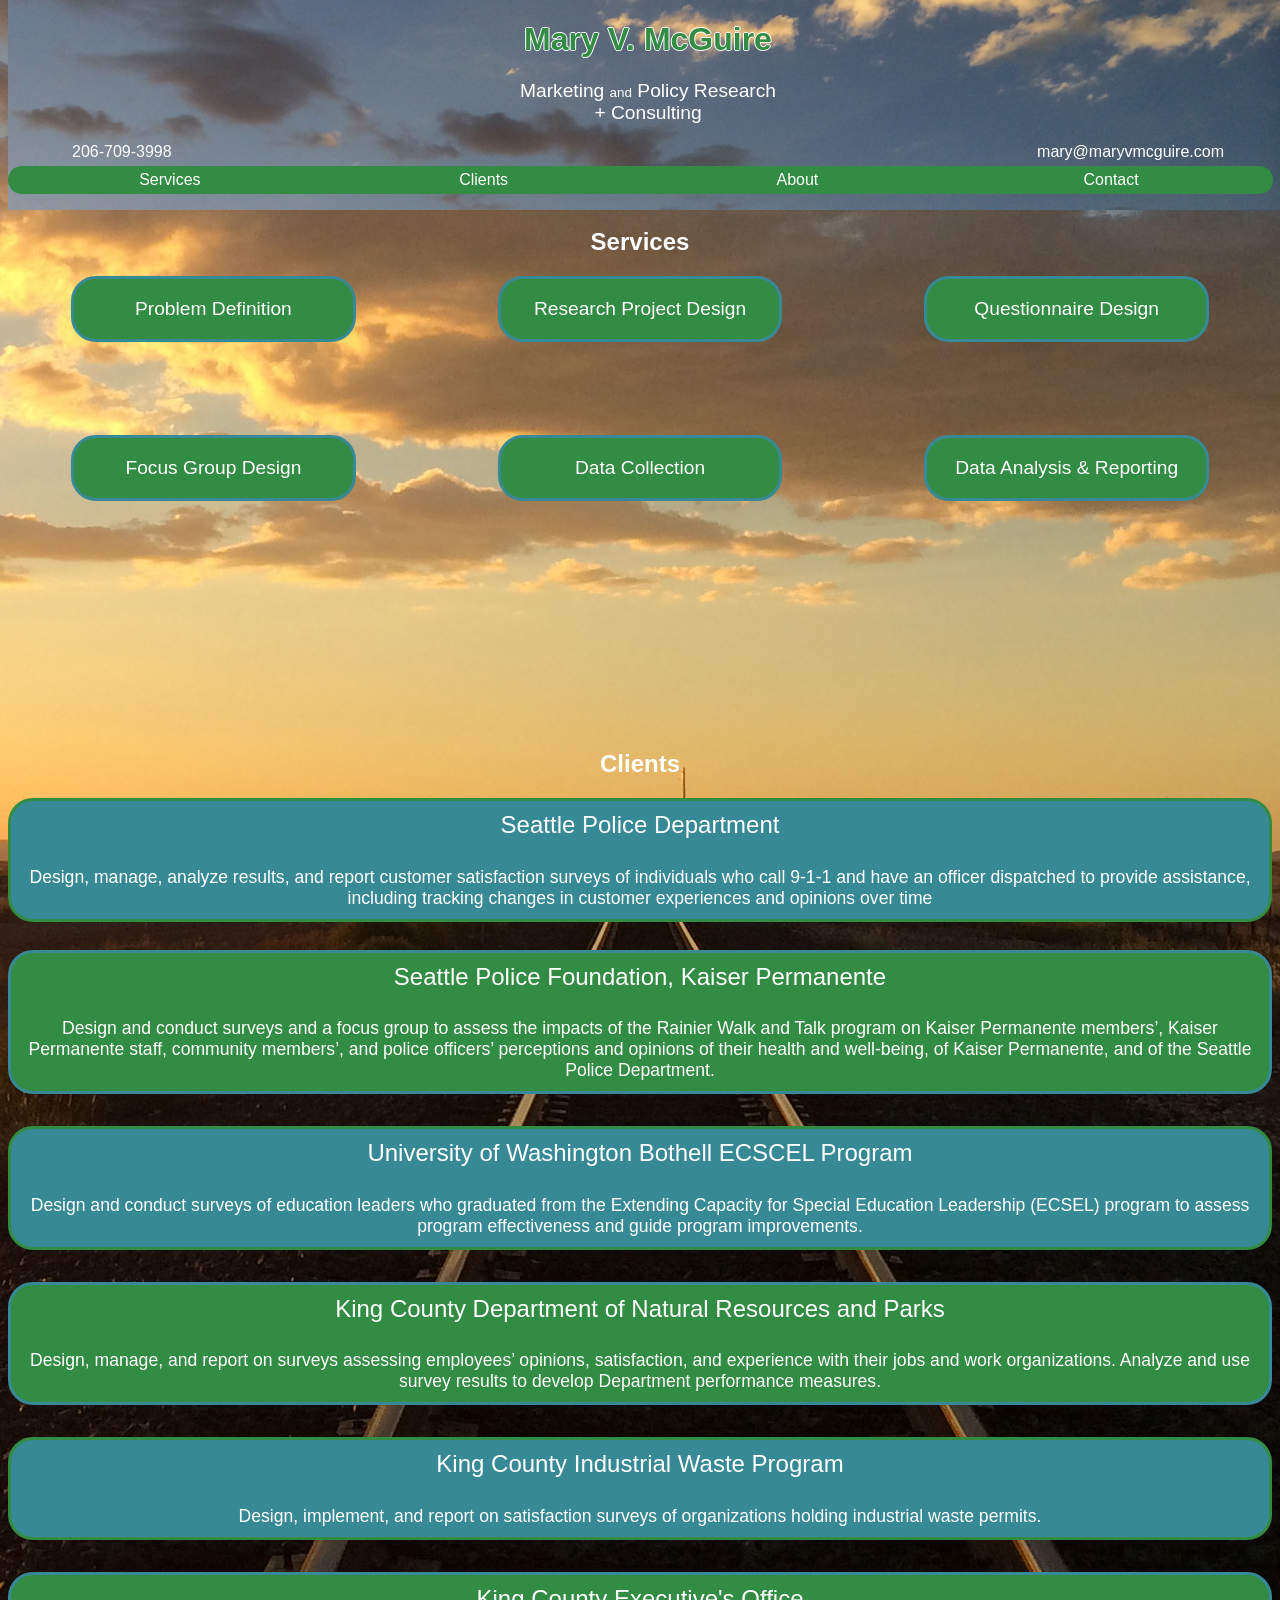
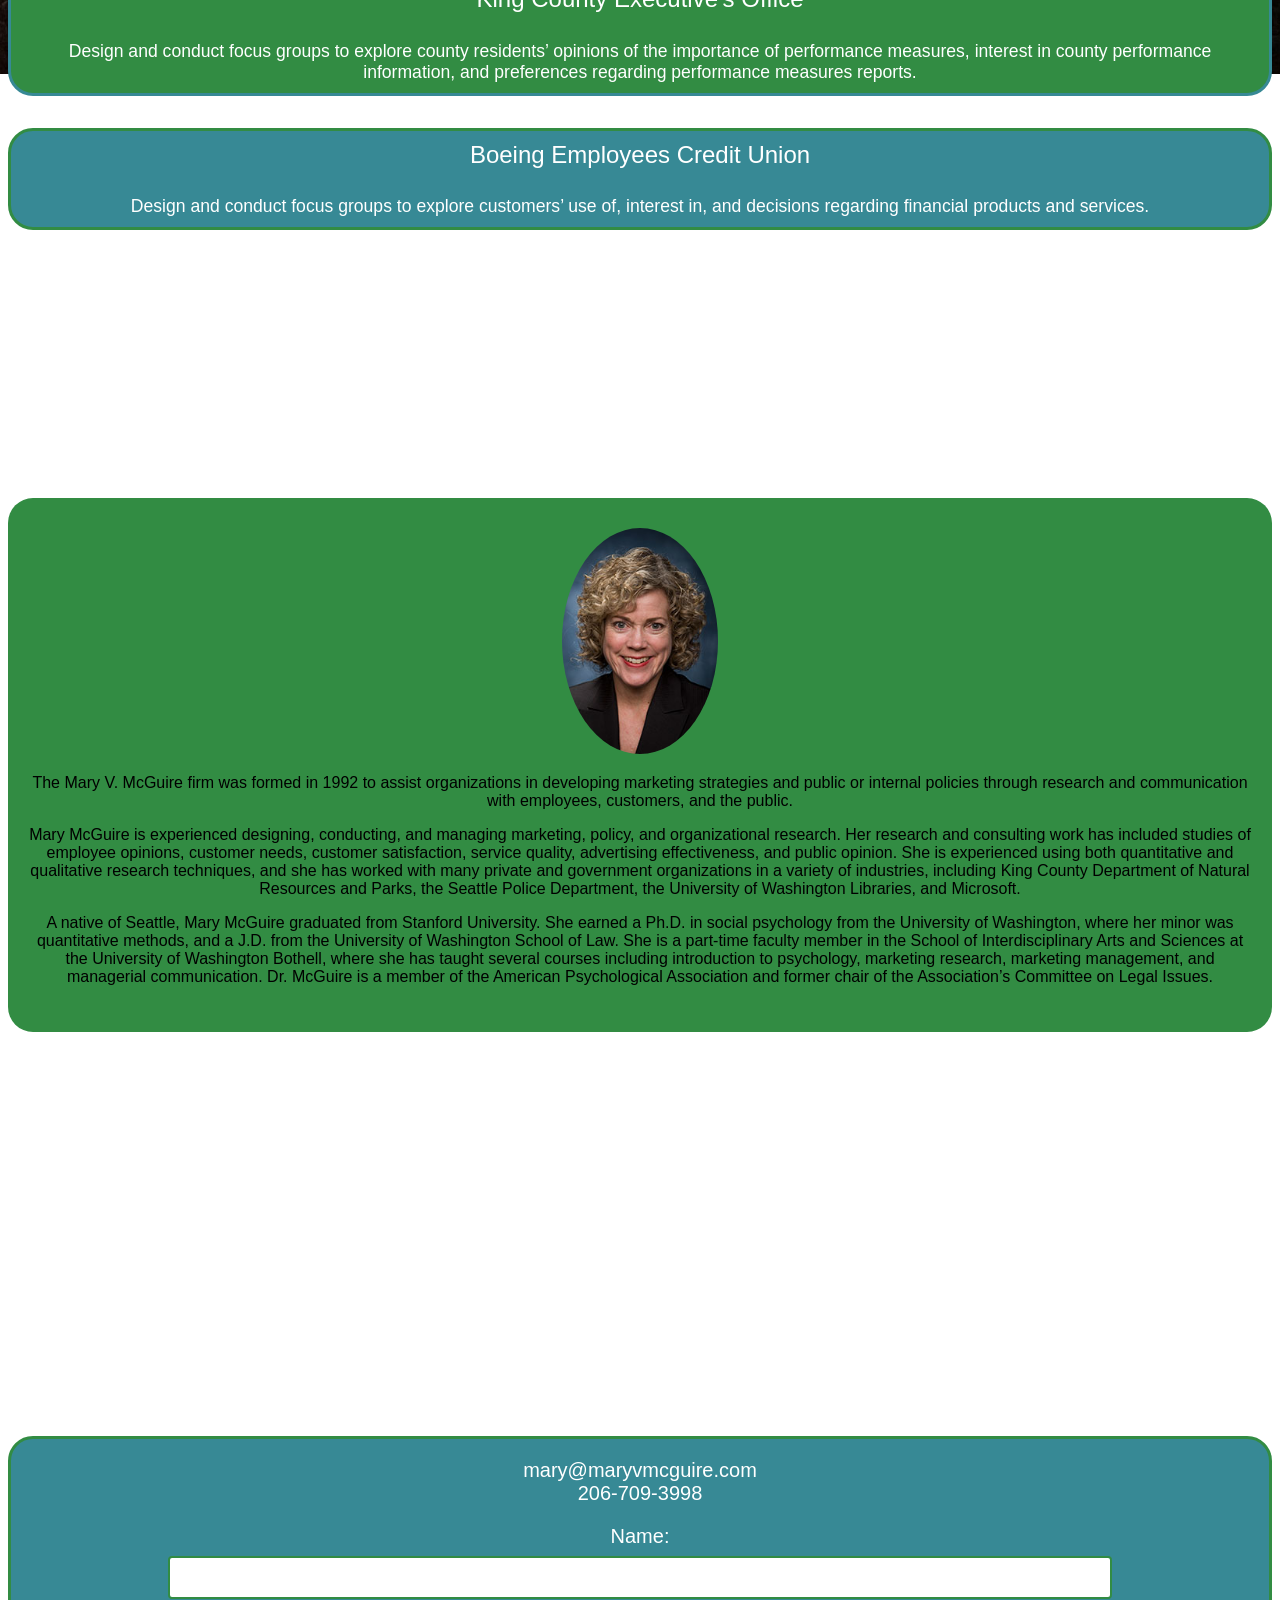
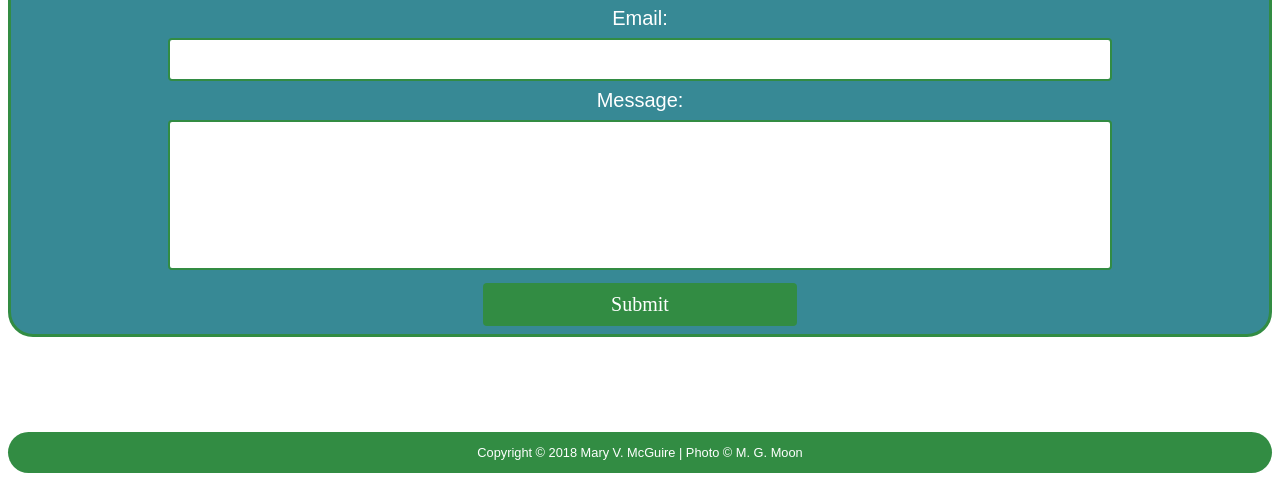
==== commit 9f8337b0: "fixed hover" ====
--- a/index.html
+++ b/index.html
@@ -8,7 +8,7 @@
     <script type='text/javascript' src="https://ajax.googleapis.com/ajax/libs/jquery/3.2.1/jquery.min.js"></script>
     <script>
  $(document).ready(function(){
-            //$('html, body').animate({scrollTop: + 170});
+          //  $('html, body').animate({scrollTop: + 170});
             $("a").click(function(event) {
                 if (this.hash !== "") {
                     event.preventDefault();
@@ -38,21 +38,23 @@
         </nav>
     </header>
     <div id="content"> 
+        
+        
 <!------------Services------------------->
     <a id="services" class="topDown"></a>
     <h2>Services</h2>
     <div id="servicewrapper">
-        <div class="service 1"><p>Problem Definition</p><span class="Hover 1">Work with organizations to identify and define information that is needed to make informed decisions and develop effective organizational and marketing strategies, tactics, and positions.</span></div>
+        <span><div class="service 1"><p>Problem Definition</p><span class="Hover 1">Work with organizations to identify and define information that is needed to make informed decisions and develop effective organizational and marketing strategies, tactics, and positions.</span></div></span>
         
-        <div class="service 2"><p>Research Project Design</p><span class="Hover 2">Design research projects that use appropriate quantitative and/or qualitative research techniques to produce objective information to be used in organizational decision making and policy development.</span></div>
+        <span><div class="service 2"><p>Research Project Design</p><span class="Hover 2">Design research projects that use appropriate quantitative and/or qualitative research techniques to produce objective information to be used in organizational decision making and policy development.</span></div></span>
         
-        <div class="service 3"><p>Questionnaire Design</p><span class="Hover 3">Develop questionnaires and interview protocols to provide meaningful, usable data from personal interviews, telephone interviews, or written or electronic surveys.</span></div>
+        <span><div class="service 3"><p>Questionnaire Design</p><span class="Hover 3">Develop questionnaires and interview protocols to provide meaningful, usable data from personal interviews, telephone interviews, or written or electronic surveys.</span></div></span>
         
-        <div class="service 4"><p>Focus Group Design</p><span class="Hover 4">Develop procedures and discussion guides to generate pertinent, usable information from focus group discussions.</span></div>
+        <span><div class="service 4"><p>Focus Group Design</p><span class="Hover 4">Develop procedures and discussion guides to generate pertinent, usable information from focus group discussions.</span></div></span>
         
-        <div class="service 5" id="data"><p>Data Collection</p><span class="Hover 5">Conduct and administer research projects, including focus groups, executive interviews, telephone surveys, and written surveys, including online surveys, with employees, customers, prospects, and the public.</span></div>
+        <span><div class="service 5" id="data"><p>Data Collection</p><span class="Hover 5">Conduct and administer research projects, including focus groups, executive interviews, telephone surveys, and written surveys, including online surveys, with employees, customers, prospects, and the public.</span></div></span>
         
-        <div class="service 6"><p>Data Analysis &amp; Reporting</p><span class="Hover 6">Analyze and interpret qualitative and quantitative data, conduct appropriate statistical analyses, and prepare written and oral reports and presentations to make the results of research clear, accessible, and useful in organizational decision making and policy development.</span></div>
+        <span><div class="service 6"><p>Data Analysis &amp; Reporting</p><span class="Hover 6">Analyze and interpret qualitative and quantitative data, conduct appropriate statistical analyses, and prepare written and oral reports and presentations to make the results of research clear, accessible, and useful in organizational decision making and policy development.</span></div></span>
     </div>
 
 <!------------Clients------------------->
--- a/styles.css
+++ b/styles.css
@@ -1,11 +1,11 @@
 /*Main*/
 @font-face {
   font-family: 'icomoon';
-  src:  url('fonts/icomoon.eot?ngujjv');
-  src:  url('fonts/icomoon.eot?ngujjv#iefix') format('embedded-opentype'),
-    url('fonts/icomoon.ttf?ngujjv') format('truetype'),
-    url('fonts/icomoon.woff?ngujjv') format('woff'),
-    url('fonts/icomoon.svg?ngujjv#icomoon') format('svg');
+  src:  url('fonts/icomoon.eot?swjfth');
+  src:  url('fonts/icomoon.eot?swjfth#iefix') format('embedded-opentype'),
+    url('fonts/icomoon.ttf?swjfth') format('truetype'),
+    url('fonts/icomoon.woff?swjfth') format('woff'),
+    url('fonts/icomoon.svg?swjfth#icomoon') format('svg');
   font-weight: normal;
   font-style: normal;
 }
@@ -25,22 +25,30 @@
   -moz-osx-font-smoothing: grayscale;
 }
 
+.icon-circle-up:before {
+  content: "\ea41";
+}
 .icon-circle-down:before {
   content: "\ea43";
 }
 
+
 body {
     font-family: Verdana, Geneva, sans-serif;
-    position:relative;
+/*    position:relative;*/
     background-image: url("Tracks_lowRes.jpg");/*Photo copyright M. G. Moon*/
-    background-size: cover;
+    background-size: fill;/*<---change this --->potentially fill?*/
     background-position: center;
     background-repeat: no-repeat;
     background-attachment: fixed;
+
+
+    
 }
 #content
 {
-    margin-top: ;
+
+
 }
 
 /*section titles*/
@@ -152,8 +160,8 @@
     font-size: 1.5em;
     color: white;
     margin-bottom: 1.5em;
-}
-
+
+}
 
 .Hover {
     display: none;
@@ -392,18 +400,22 @@
     }
         .service > span
     {
+/*
         position: absolute;
         background-color: #328c43;
         border: solid #378995 3px;
         padding-top: 20px;
         padding-bottom: 20px;
+*/
         text-align: center;
+/*
         border-radius: 25px;
         font-size: 1em;
         color: white;
         width: 35%;
         margin-left: -3px;
         margin-top: 0px;
+*/
 
     }
     #data > span
@@ -433,11 +445,12 @@
         padding-top: 1em;
 
     }
+/*
     .service >  span
     {
         width: 22%;
-        padding-right: 1.5px;
-    }
+    }
+*/
     #data > span
     {
         margin-top: 0;
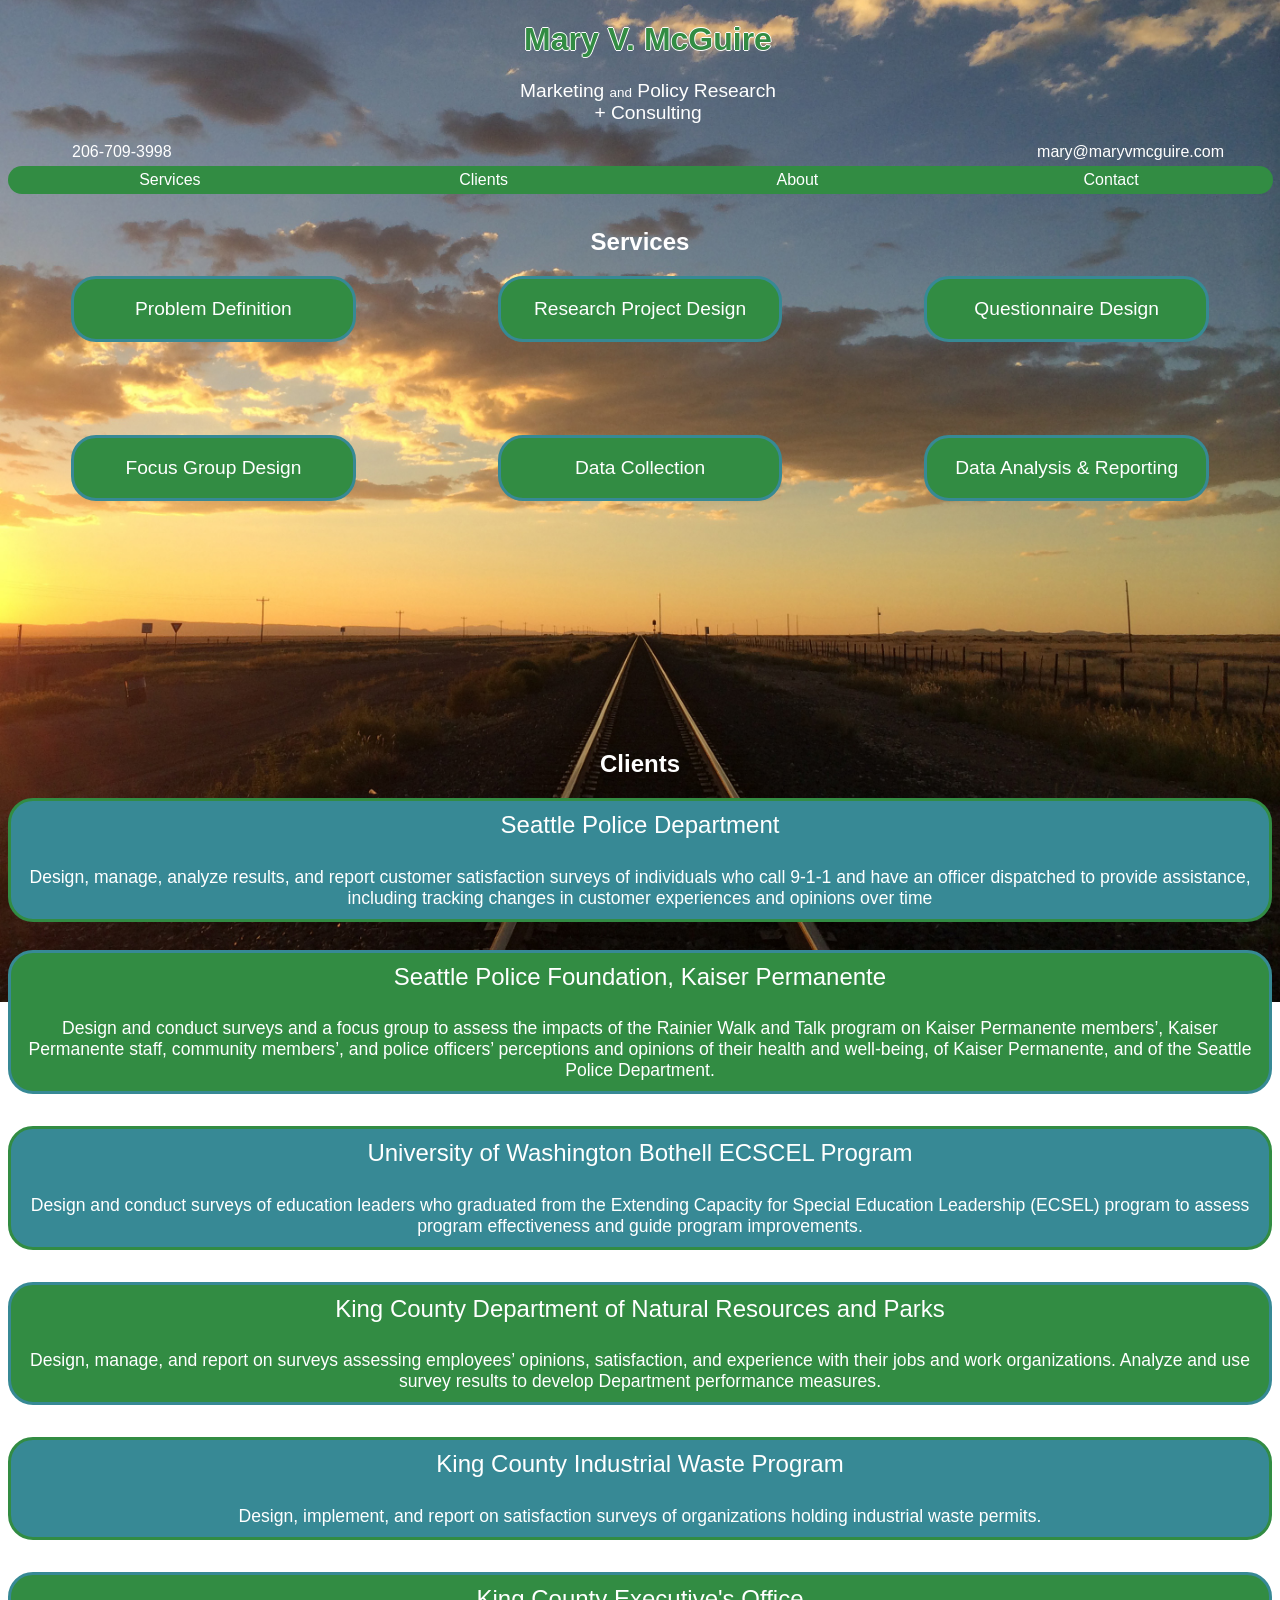
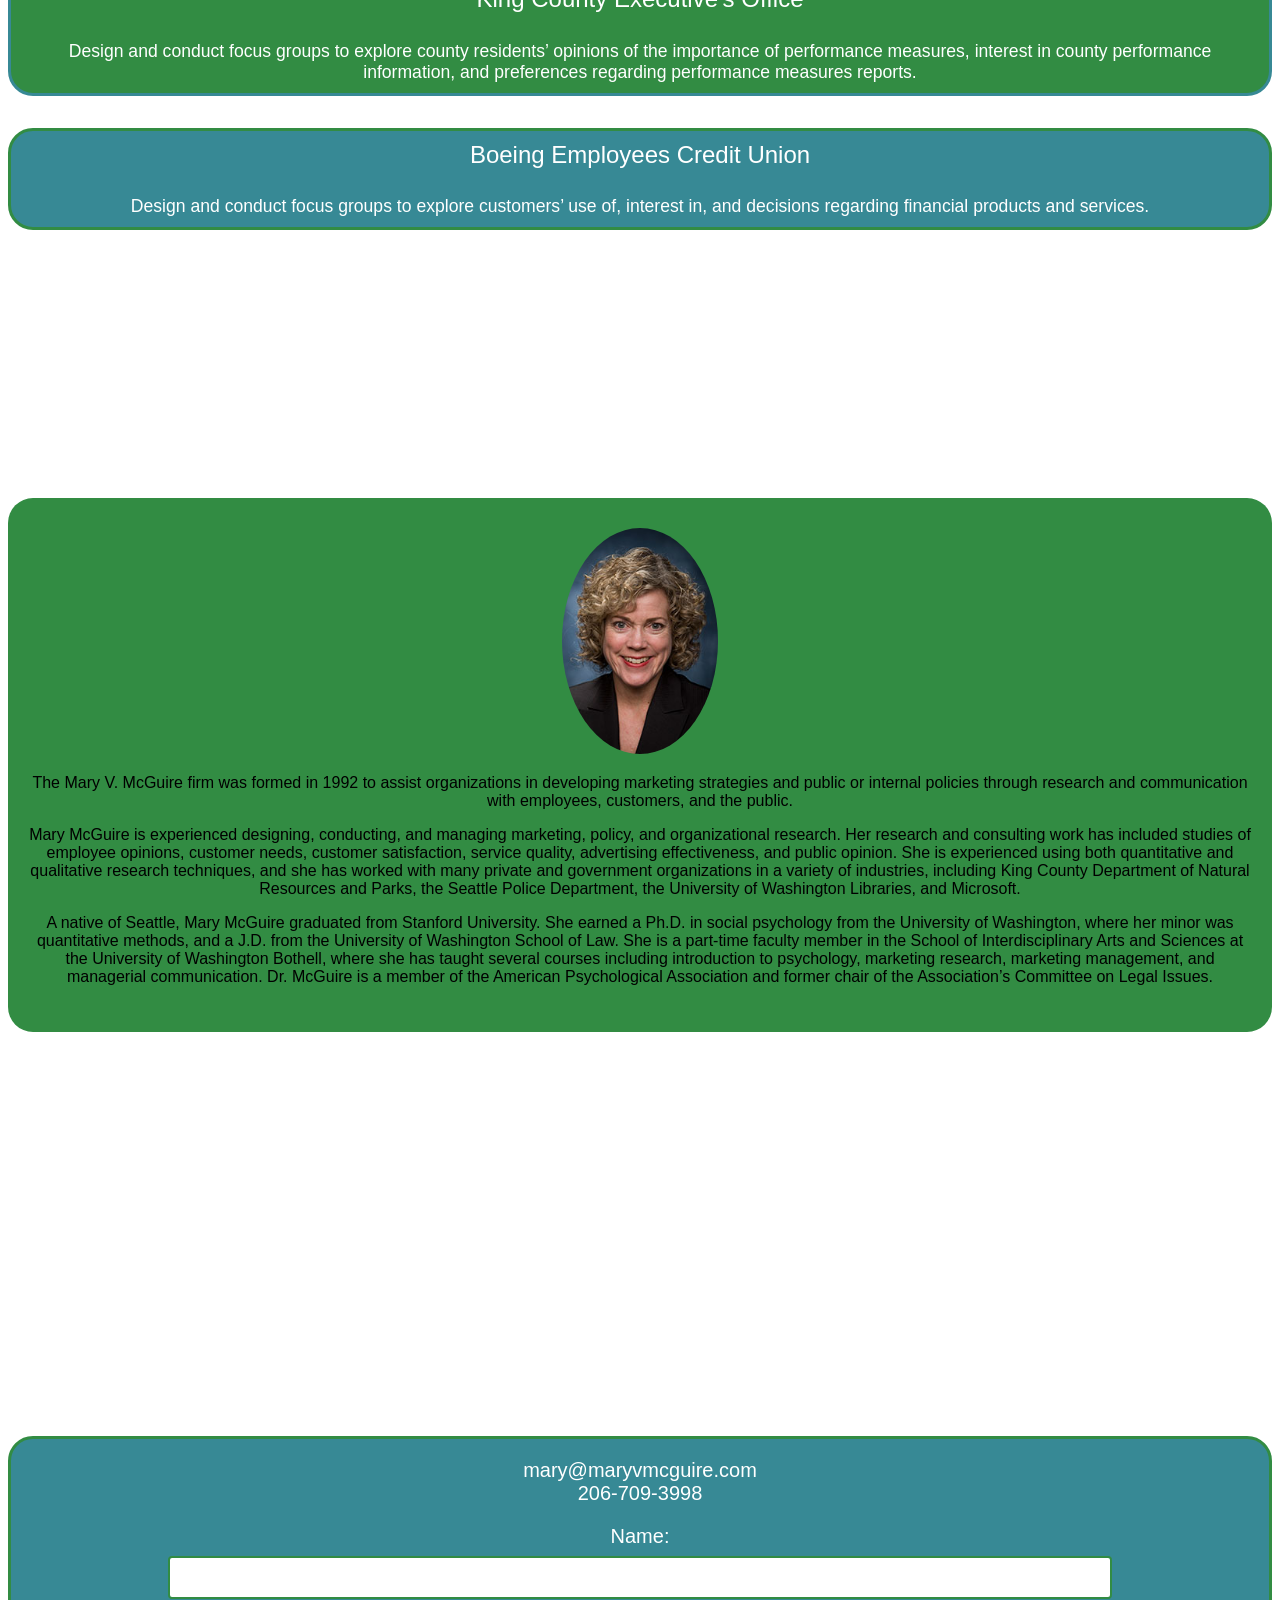
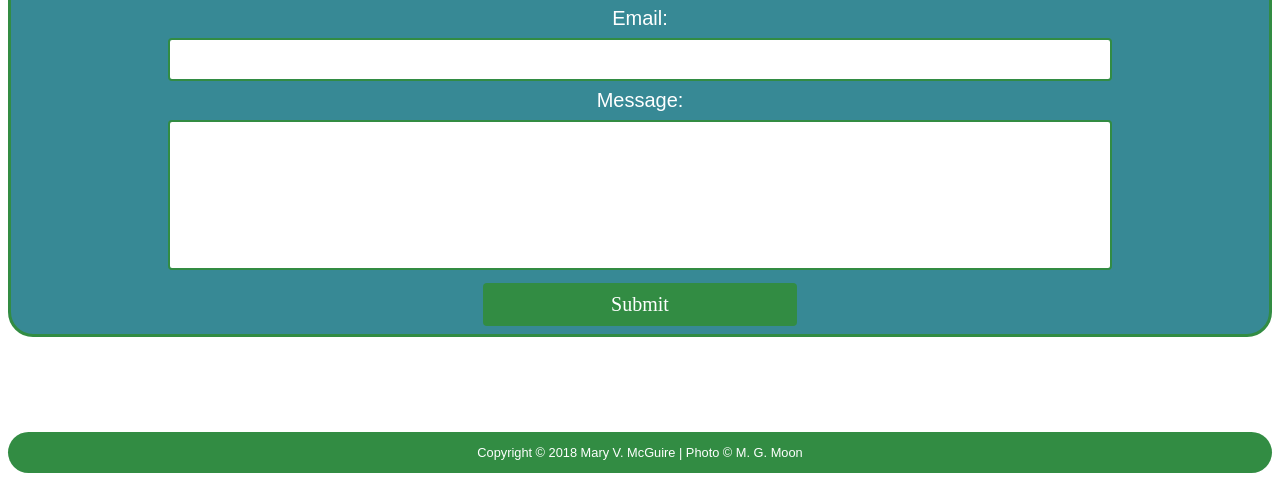
==== commit 0c83bf54: "chenged background" ====
--- a/index.html
+++ b/index.html
@@ -3,7 +3,7 @@
 <head>
     <meta charset=utf-8>
     <title>Home</title>
-    <meta name= "viewport" content= "width=device-width, initial-scale=1">
+    <meta name= "viewport" content= "initial-scale=1, maximum-scale=1">
     <link rel="stylesheet" href="styles.css">
     <script type='text/javascript' src="https://ajax.googleapis.com/ajax/libs/jquery/3.2.1/jquery.min.js"></script>
     <script>
--- a/styles.css
+++ b/styles.css
@@ -37,7 +37,7 @@
     font-family: Verdana, Geneva, sans-serif;
 /*    position:relative;*/
     background-image: url("Tracks_lowRes.jpg");/*Photo copyright M. G. Moon*/
-    background-size: fill;/*<---change this --->potentially fill?*/
+    background-size: cover;/*<---change this --->potentially fill?*/
     background-position: center;
     background-repeat: no-repeat;
     background-attachment: fixed;
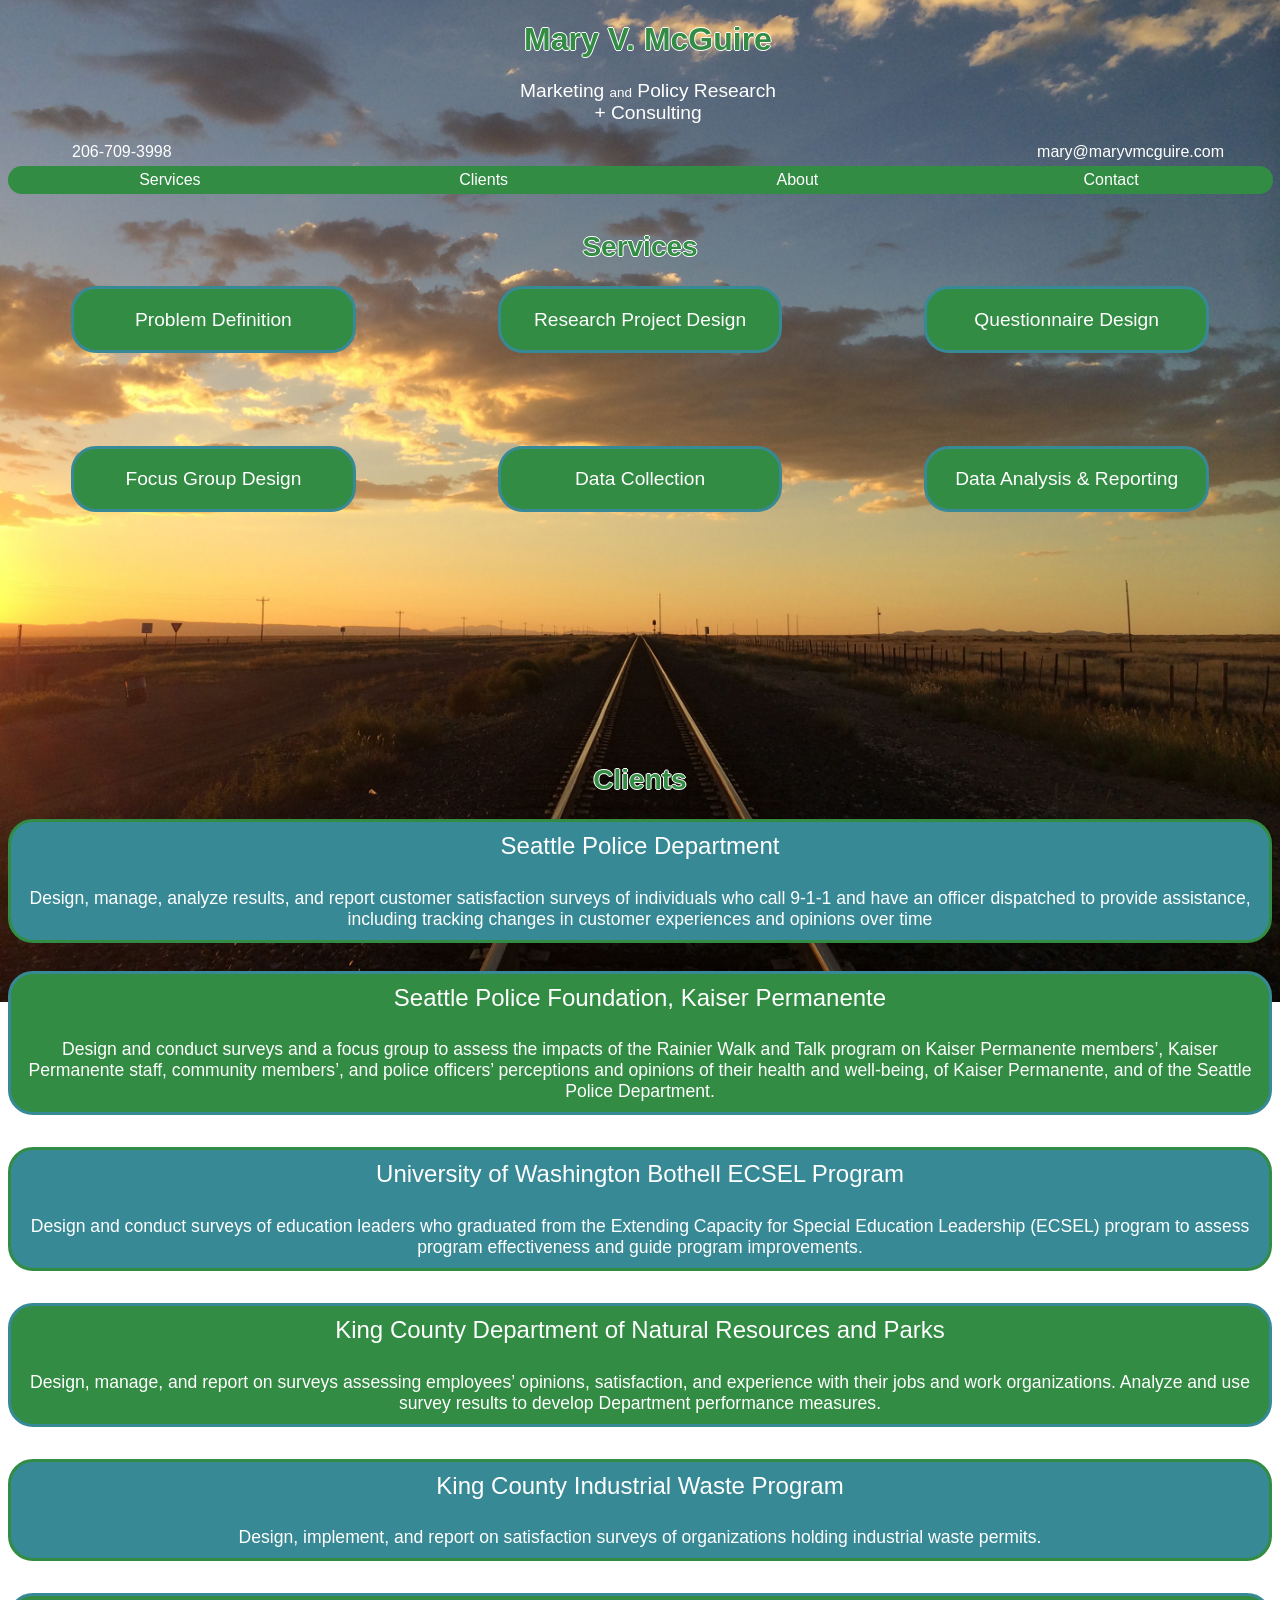
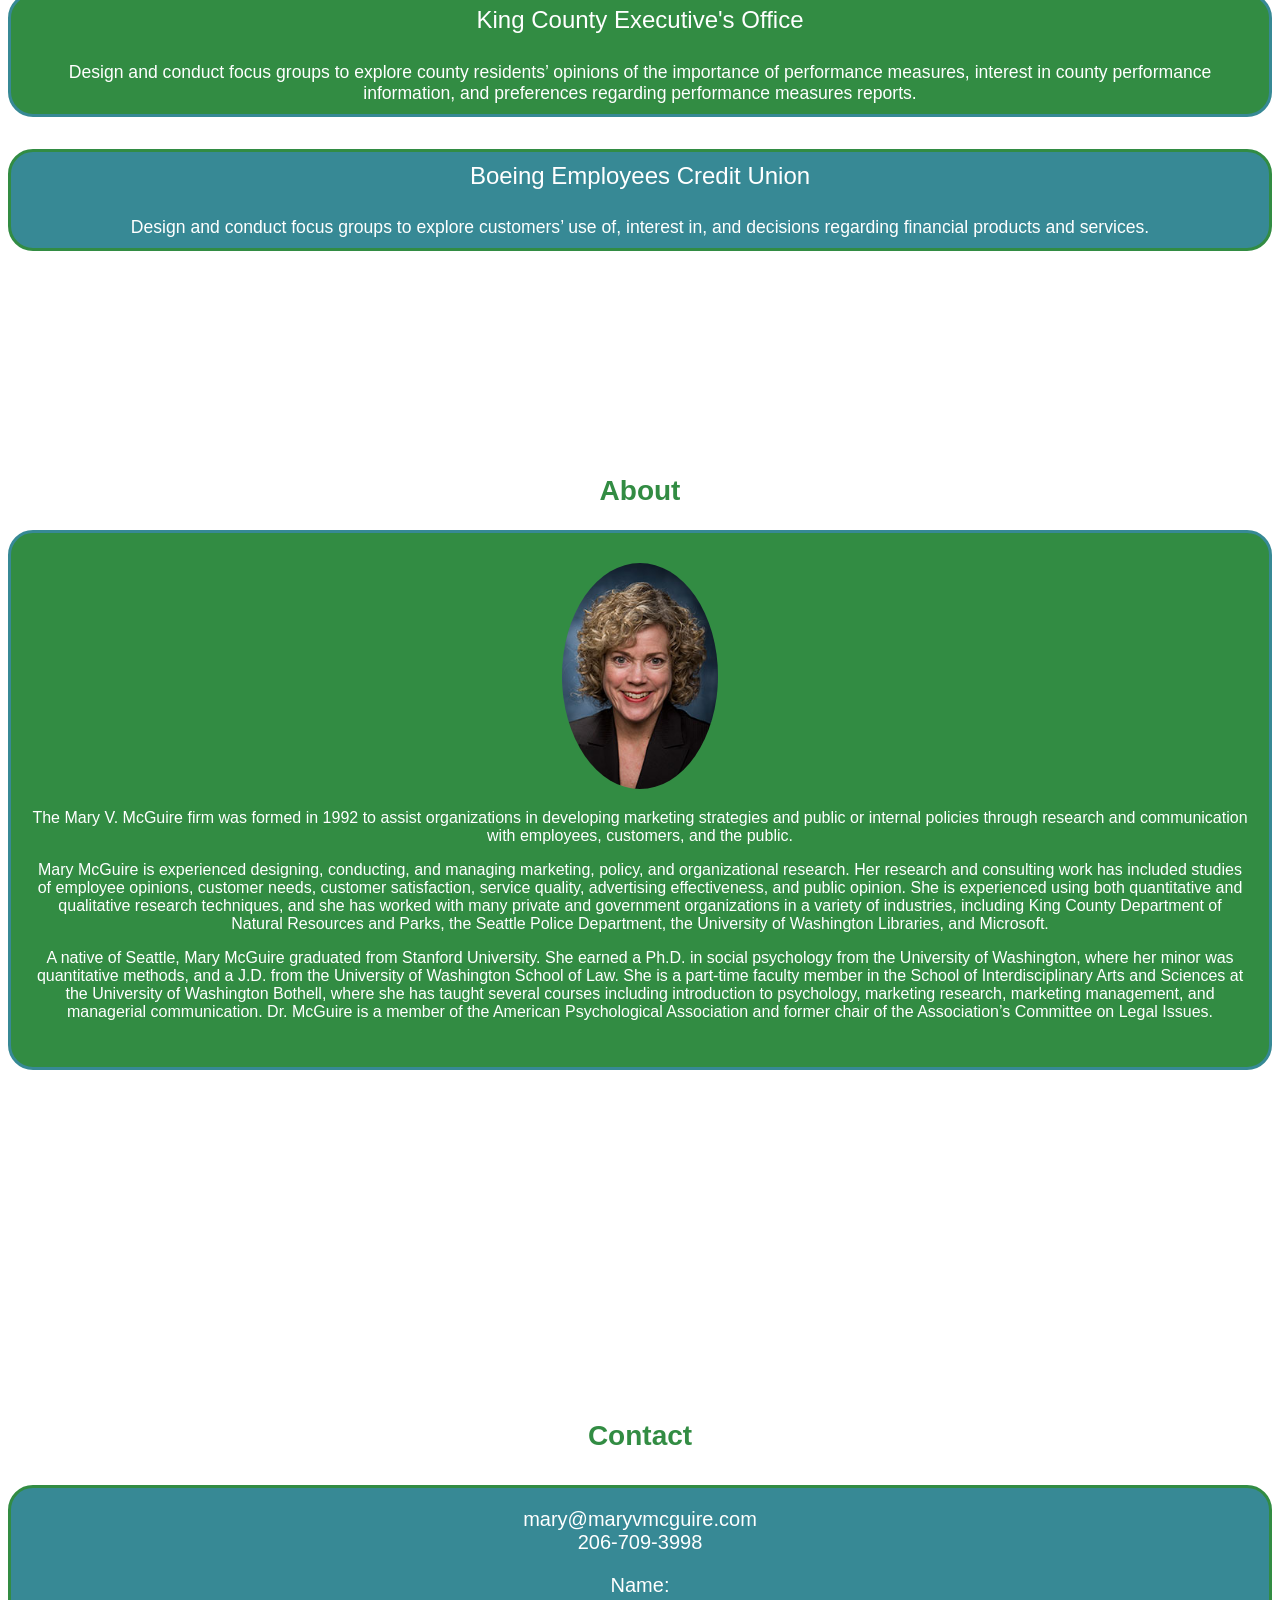
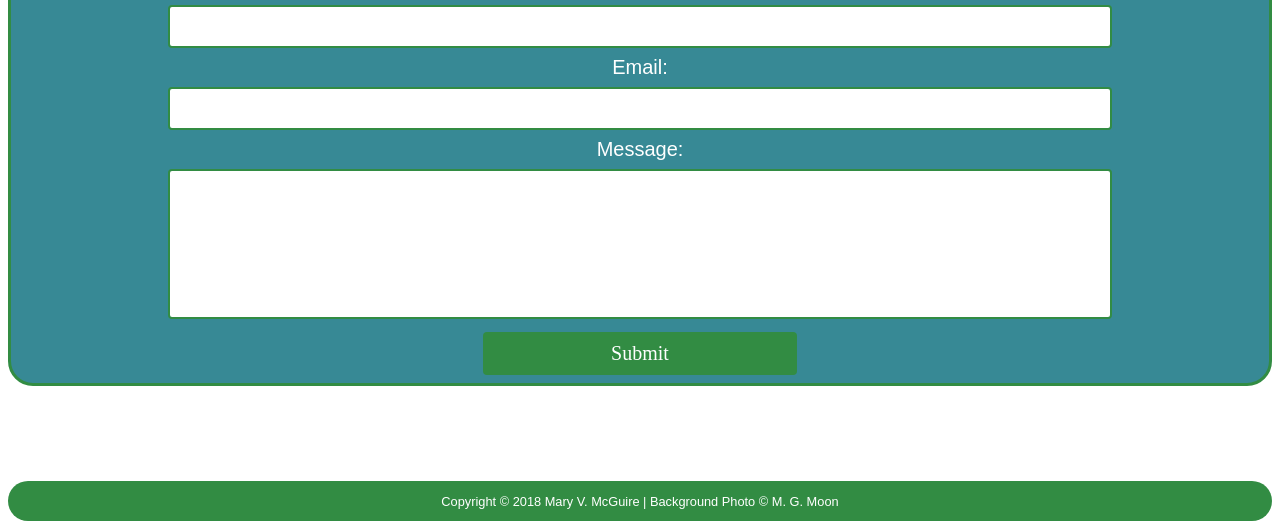
==== commit 5418eae0: "minor changes to visuals" ====
--- a/index.html
+++ b/index.html
@@ -1,14 +1,14 @@
+
 <!DOCTYPE html>
 <html lang=en>
 <head>
     <meta charset=utf-8>
     <title>Home</title>
-    <meta name= "viewport" content= "initial-scale=1, maximum-scale=1">
+    <meta name= "viewport" content= "width=device-width, initial-scale=1, maximum-scale=1">
     <link rel="stylesheet" href="styles.css">
-    <script type='text/javascript' src="https://ajax.googleapis.com/ajax/libs/jquery/3.2.1/jquery.min.js"></script>
+    <script src="https://ajax.googleapis.com/ajax/libs/jquery/3.2.1/jquery.min.js"></script>
     <script>
- $(document).ready(function(){
-          //  $('html, body').animate({scrollTop: + 170});
+        $(document).ready(function(){
             $("a").click(function(event) {
                 if (this.hash !== "") {
                     event.preventDefault();
@@ -20,7 +20,6 @@
             });
         });
     </script>
-
     </head>
 
 <body>             
@@ -31,16 +30,16 @@
         <nav> 
             <ul class="nav">
                 <li><a id="sernav" title="" href="#services">Services</a></li>
-                <li><a id="clientnav"href="#clients">Clients</a></li>
-                <li><a id="aboutnav"href="#about">About</a></li>
-                <li><a id="contactnav"href="#contact">Contact</a></li>
+                <li><a id="clientnav" href="#clients">Clients</a></li>
+                <li><a id="aboutnav" href="#about">About</a></li>
+                <li><a id="contactnav" href="#contact">Contact</a></li>
             </ul>
         </nav>
     </header>
+    
     <div id="content"> 
-        
-        
-<!------------Services------------------->
+               
+<!-- Services -->
     <a id="services" class="topDown"></a>
     <h2>Services</h2>
     <div id="servicewrapper">
@@ -57,7 +56,7 @@
         <span><div class="service 6"><p>Data Analysis &amp; Reporting</p><span class="Hover 6">Analyze and interpret qualitative and quantitative data, conduct appropriate statistical analyses, and prepare written and oral reports and presentations to make the results of research clear, accessible, and useful in organizational decision making and policy development.</span></div></span>
     </div>
 
-<!------------Clients------------------->
+<!-- Clients -->
     <a id="clients" class="topDown"></a>
     <h2>Clients</h2>    
     <div id="client1" class="client">
@@ -69,7 +68,7 @@
         <span class="CHover 2">Design and conduct surveys and a focus group to assess the impacts of the Rainier Walk and Talk program on Kaiser Permanente members’, Kaiser Permanente staff, community members’, and police officers’ perceptions and opinions of their health and well-being, of Kaiser Permanente, and of the Seattle Police Department.</span>
     </div>
     <div id="client3" class="client">
-        <p>University of Washington Bothell ECSCEL Program</p>
+        <p>University of Washington Bothell ECSEL Program</p>
         <span class="CHover 3">Design and conduct surveys of education leaders who graduated from the Extending Capacity for Special Education Leadership (ECSEL) program to assess program effectiveness and guide program improvements.</span>
     </div>
     <div id="client4" class="client">
@@ -89,37 +88,35 @@
         <span class="CHover 7">Design and conduct focus groups to explore customers’ use of, interest in, and decisions regarding financial products and services.</span>
     </div>
 
- <!------------About------------------->
+ <!-- About -->
     <a id="about" class="topDown"></a>
-        <h2>About</h2>
+    <h2>About</h2>
     <div id="aboutdiv">
         <img src="McGuireSmall.jpg" class="img-circle" alt="Portrait"><p>The Mary V. McGuire firm was formed in 1992 to assist organizations in developing marketing strategies and public or internal policies through research and communication with employees, customers, and the public.</p>
         <span class="more"><p id="moreHide"><span class="icon-circle-down"></span></p>
         <span class="AHover"><p>Mary McGuire is experienced designing, conducting, and managing marketing, policy, and organizational research. Her research and consulting work has included studies of employee opinions, customer needs, customer satisfaction, service quality, advertising effectiveness, and public opinion. She is experienced using both quantitative and qualitative research techniques, and she has worked with many private and government organizations in a variety of industries, including King County Department of Natural Resources and Parks, the Seattle Police Department, the University of Washington Libraries, and Microsoft.</p>
         <p>A native of Seattle, Mary McGuire graduated from Stanford University. She earned a Ph.D. in social psychology from the University of Washington, where her minor was quantitative methods, and a J.D. from the University of Washington School of Law. She is a part-time faculty member in the School of Interdisciplinary Arts and Sciences at the University of Washington Bothell, where she has taught several courses including introduction to psychology, marketing research, marketing management, and managerial communication. Dr. McGuire is a member of the American Psychological Association and former chair of the Association’s Committee on Legal Issues.</p></span></span>
     </div>
-    
-    
- <!------------Contact------------------->
-        <a id="contact" class="topDown"></a>
-        <h2>Contact</h2>
+  
+ <!-- Contact -->
+    <a id="contact" class="topDown"></a>
+    <h2>Contact</h2>
     <div id="contactdiv">
         <p>mary@maryvmcguire.com<br/>206-709-3998</p>
         <form method="post" name="myemailform" action="send_mail.php" >
-            <label for="name">Name:</label><br/>
+            <label>Name:</label><br/>
             <input type="text" name="name" required><br/>
-            <label for="email_address">Email:</label><br/>
+            <label>Email:</label><br/>
             <input type="text" name="email_address" required><br/>
             <div id="contactmsg">Message:</div>
-            <textarea id="msg" name="comments" maxlength="500" alt="message" required></textarea> <br/>
+            <textarea id="msg" name="comments" maxlength="500" required></textarea> <br/>
             <input type="submit" id="button" value="Submit">
         </form>
+    </div>
 
-    </div>
-        
-<!-------------Footer------------>
-        <footer>
-        <p>Copyright &copy; 2018 Mary V. McGuire | Photo &copy; M. G. Moon</p></footer>
+<!-- Footer -->
+    <footer>
+        <p>Copyright &copy; 2018 Mary V. McGuire | Background Photo &copy; M. G. Moon</p></footer>
     </div>
 </body>    
 </html>
--- a/styles.css
+++ b/styles.css
@@ -41,20 +41,14 @@
     background-position: center;
     background-repeat: no-repeat;
     background-attachment: fixed;
-
-
-    
-}
-#content
-{
-
-
 }
 
 /*section titles*/
 h2 {
-    text-align: center;
-    color: white;
+    font-size:1.75em;
+    text-align: center;
+    color: #328c43;
+    text-shadow: -1px 0px white, 0 1px white, 1px 0 white, 0 -1px white;
 }
 
 /*Scroll feature*/
@@ -72,7 +66,6 @@
 /*    position:fixed;*/
     width: 100%;  
     top: 0;
-    
 }
 
 h1 {
@@ -109,7 +102,7 @@
     padding:5px;
     overflow: hidden;
     background-color: #328c43;
-    width: relative;
+/*    width: relative;*/
     border-radius: 25px;
     clear: both;
 }
@@ -148,7 +141,8 @@
 }
 
 /*Services*/
-#serviceswrapper{
+
+#serviceswrapper {
     display:block;
 }
 
@@ -160,7 +154,6 @@
     font-size: 1.5em;
     color: white;
     margin-bottom: 1.5em;
-
 }
 
 .Hover {
@@ -172,10 +165,10 @@
     font-size: 0.7em;
     padding-top: 1em;
     padding-bottom: 1em;
-    
 }
 
 /*Clients*/
+
 .client > * {
     margin: 0;
     padding: 10px;
@@ -250,12 +243,15 @@
 
 
 /*About*/
+
 #aboutdiv {
     background-color: #328c43;
+    border: solid #378995 3px;
     border-radius: 25px;
     padding: 30px 20px 30px;
     margin-bottom: 10%;
     text-align: center;
+    color:white;
 }
 
 .img-circle {
@@ -272,6 +268,7 @@
 }
 
 /*Contact*/
+
 #contactdiv {
     background-color: #378995;
     border: solid #328c43 3px;
@@ -332,7 +329,7 @@
 footer {
     overflow: hidden;
     background-color: #328c43;
-    width: relative;
+/*    width: relative;*/
     border-radius: 25px;
     clear: both;
     margin-top: 7.5%;
@@ -341,7 +338,6 @@
     text-align: center;
     
 }
-
 
 /*Tablet Screen*/
 @media (min-width: 560px)
